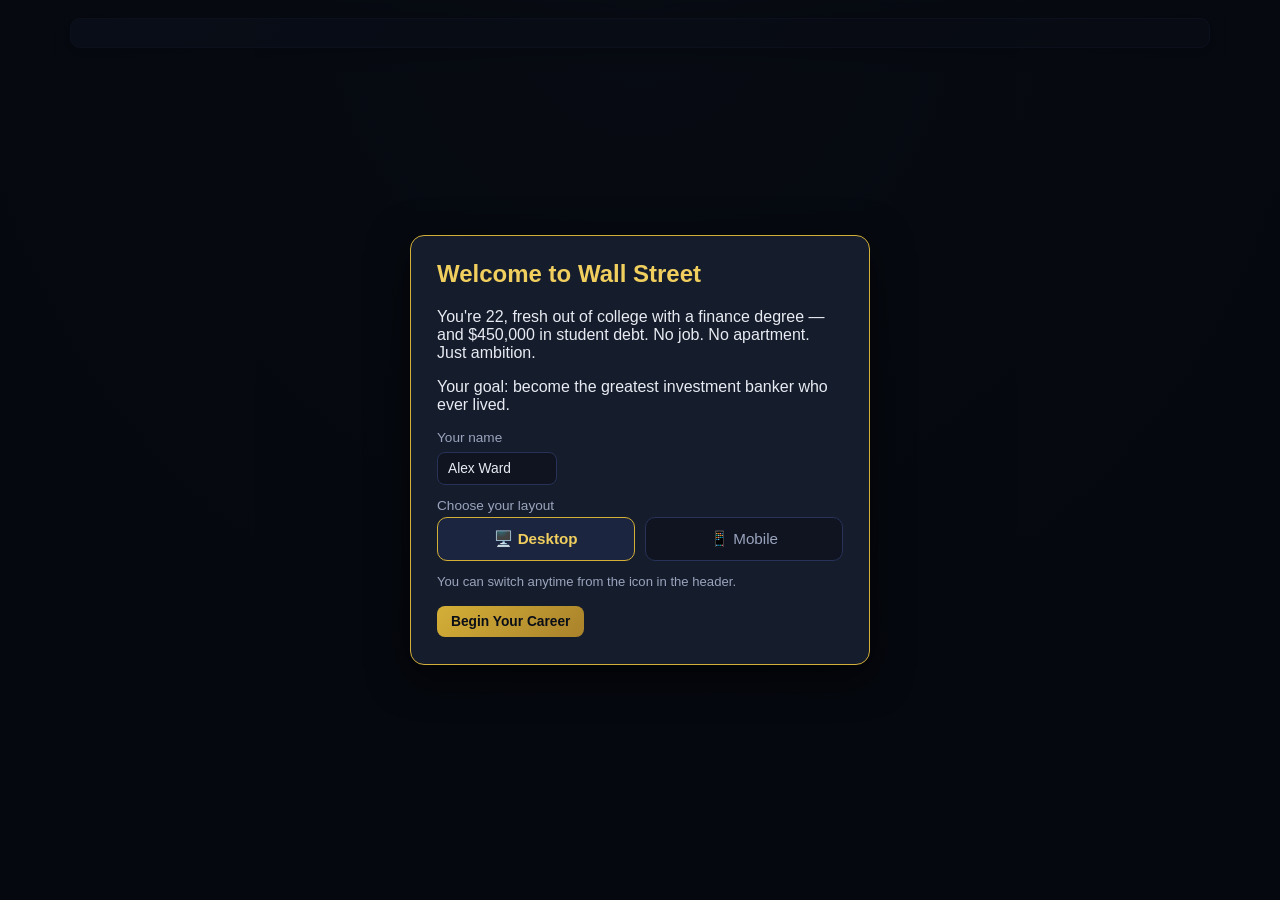
==== docs/index.html @ 391f17d6 "Add docs/ folder with self-contained build for GitHub Pages hosting Adds the single-file bundled gam" ====
<!doctype html>
<html lang="en">
<head>
  <meta charset="UTF-8">
  <meta name="viewport" content="width=device-width, initial-scale=1.0, viewport-fit=cover">
  <title>Wall Street Grind — Investment Banker Sim</title>
  <link rel="icon" href="data:image/svg+xml,<svg xmlns=%22http://www.w3.org/2000/svg%22 viewBox=%220 0 100 100%22><rect width=%22100%22 height=%22100%22 fill=%22%230f1420%22/><text x=%2250%22 y=%2268%22 font-size=%2260%22 text-anchor=%22middle%22 fill=%22%23d4af37%22>$</text></svg>">
  <style>
/* ==========================================================================
   Wall Street Grind — theme: dark navy + gold, dashboard-style UI
   ========================================================================== */

:root {
  --navy-950: #0a0e17;
  --navy-900: #0f1420;
  --navy-800: #151c2c;
  --navy-700: #1c2540;
  --navy-600: #263258;
  --gold: #d4af37;
  --gold-bright: #f0cf5e;
  --text: #e8ebf2;
  --text-dim: #9aa4bd;
  --green: #3ecf8e;
  --red: #e5586b;
  --radius: 10px;
}

* { box-sizing: border-box; }

html, body {
  margin: 0; padding: 0;
  background: radial-gradient(circle at top, var(--navy-800), var(--navy-950) 70%);
  color: var(--text);
  font-family: "Segoe UI", Roboto, -apple-system, Arial, sans-serif;
  min-height: 100vh;
}

#app {
  max-width: 1180px;
  margin: 0 auto;
  padding: 18px 20px 90px;
}

/* ---------------- Header ---------------- */

#header {
  background: linear-gradient(135deg, var(--navy-700), var(--navy-800));
  border: 1px solid var(--navy-600);
  border-radius: var(--radius);
  padding: 14px 18px;
  margin-bottom: 14px;
  box-shadow: 0 4px 18px rgba(0,0,0,0.35);
}

.hdr-row1 {
  display: flex; align-items: baseline; gap: 16px; flex-wrap: wrap;
  margin-bottom: 8px;
}
.hdr-name { font-size: 1.3rem; font-weight: 700; color: var(--gold-bright); }
.hdr-age, .hdr-status { color: var(--text-dim); font-size: 0.92rem; }
.hdr-status { margin-left: auto; font-weight: 600; color: var(--text); }
.layout-toggle {
  background: var(--navy-900); border: 1px solid var(--navy-600); border-radius: 8px;
  font-size: 1rem; line-height: 1; padding: 6px 9px; cursor: pointer; color: var(--text);
}
.layout-toggle:hover { border-color: var(--gold); }

.hdr-row2 { display: flex; gap: 10px; flex-wrap: wrap; margin-bottom: 10px; }
.chip {
  background: var(--navy-900); border: 1px solid var(--navy-600);
  border-radius: 8px; padding: 6px 12px; font-size: 0.85rem; color: var(--text-dim);
}
.chip b { color: var(--text); font-size: 0.95rem; }
.chip.debt b { color: var(--red); }
.pos { color: var(--green) !important; }
.neg { color: var(--red) !important; }
.due-badge {
  background: var(--red); color: white; font-size: 0.68rem; font-weight: 700;
  padding: 2px 6px; border-radius: 6px; margin-left: 4px; vertical-align: middle;
}

.hdr-bars { display: flex; gap: 18px; flex-wrap: wrap; }
.bar-wrap { display: flex; align-items: center; gap: 6px; font-size: 0.78rem; color: var(--text-dim); }
.bar { width: 110px; height: 8px; background: var(--navy-900); border-radius: 5px; overflow: hidden; border: 1px solid var(--navy-600); }
.bar-fill { height: 100%; border-radius: 5px; transition: width 0.3s; }
.bar-fill.energy { background: linear-gradient(90deg, #4fa3e3, #7fd1ff); }
.bar-fill.stress { background: linear-gradient(90deg, #e5586b, #ff8b8b); }
.bar-fill.happy { background: linear-gradient(90deg, #3ecf8e, #9bf0c9); }
.bar-fill.rep { background: linear-gradient(90deg, var(--gold), var(--gold-bright)); }
.bar-fill.skill { background: linear-gradient(90deg, var(--gold), #8a6d1f); }

/* ---------------- Tabs ---------------- */

#tabs {
  display: flex; gap: 6px; flex-wrap: wrap; margin-bottom: 16px;
  position: sticky; top: 0; z-index: 5; padding: 6px 0;
}
.tab-btn {
  background: var(--navy-800); border: 1px solid var(--navy-600); color: var(--text-dim);
  padding: 8px 14px; border-radius: 8px; cursor: pointer; font-size: 0.88rem;
  transition: all 0.15s;
}
.tab-btn:hover { color: var(--text); border-color: var(--gold); }
.tab-btn.active { background: var(--navy-600); color: var(--gold-bright); border-color: var(--gold); font-weight: 600; }
.end-month-btn {
  margin-left: auto; background: linear-gradient(135deg, var(--gold), #a9822b);
  color: var(--navy-950); font-weight: 700; border: none;
}
.end-month-btn:hover { filter: brightness(1.1); border-color: transparent; color: var(--navy-950); }

/* ---------------- Cards & layout ---------------- */

.grid-2 {
  display: grid; grid-template-columns: repeat(auto-fit, minmax(280px, 1fr)); gap: 14px;
}
.firm-grid { display: grid; grid-template-columns: repeat(auto-fit, minmax(240px, 1fr)); gap: 14px; margin-bottom: 20px; }

.card {
  background: var(--navy-800); border: 1px solid var(--navy-600);
  border-radius: var(--radius); padding: 16px 18px;
}
.card.highlight { border-color: var(--gold); box-shadow: 0 0 0 1px rgba(212,175,55,0.25) inset; }
.card.current { border-color: var(--green); }
.card h3, .card h4 { margin: 0 0 8px; color: var(--gold-bright); }
.card p { margin: 4px 0; font-size: 0.92rem; line-height: 1.4; }
.big-num { font-size: 1.6rem; font-weight: 700; color: var(--text); }
.muted { color: var(--text-dim); font-size: 0.82rem; }
.locked { color: var(--text-dim); font-size: 0.8rem; font-style: italic; }
.section-title { color: var(--gold-bright); margin: 18px 0 10px; }

.progress-outer { width: 100%; height: 10px; background: var(--navy-900); border-radius: 6px; overflow: hidden; border: 1px solid var(--navy-600); margin: 8px 0; }
.progress-inner { height: 100%; background: linear-gradient(90deg, var(--gold), var(--gold-bright)); }

.skill-row { display: flex; align-items: center; gap: 10px; margin: 8px 0; }
.skill-label { width: 110px; font-size: 0.85rem; }
.skill-val { width: 28px; text-align: right; font-size: 0.85rem; color: var(--text-dim); }

.log-list { list-style: none; margin: 0; padding: 0; max-height: 260px; overflow-y: auto; }
.log-list.full { max-height: 65vh; }
.log-list li { padding: 6px 0; border-bottom: 1px solid var(--navy-700); font-size: 0.86rem; }
.log-list li:last-child { border-bottom: none; }

/* ---------------- Buttons & inputs ---------------- */

.btn {
  background: var(--navy-700); color: var(--text); border: 1px solid var(--navy-600);
  padding: 8px 14px; border-radius: 8px; cursor: pointer; font-size: 0.86rem; margin: 3px 4px 3px 0;
  transition: all 0.15s;
}
.btn:hover { border-color: var(--gold); color: var(--gold-bright); }
.btn-primary { background: linear-gradient(135deg, var(--gold), #a9822b); color: var(--navy-950); font-weight: 700; border: none; }
.btn-primary:hover { filter: brightness(1.1); color: var(--navy-950); }
.btn-danger { background: rgba(229,88,107,0.15); border-color: var(--red); color: var(--red); }
.btn-row { display: flex; flex-wrap: wrap; align-items: center; margin-top: 8px; }
.num-input, input[type="text"], input[type="number"] {
  background: var(--navy-900); border: 1px solid var(--navy-600); color: var(--text);
  padding: 8px 10px; border-radius: 8px; font-size: 0.86rem; width: 120px; margin: 3px 4px 3px 0;
}
.field-label { display: block; margin: 10px 0 4px; color: var(--text-dim); font-size: 0.85rem; }

.layout-choice { display: flex; gap: 10px; margin: 4px 0 10px; }
.layout-btn {
  flex: 1; background: var(--navy-900); border: 1px solid var(--navy-600); color: var(--text-dim);
  padding: 12px 10px; border-radius: 10px; cursor: pointer; font-size: 0.95rem; text-align: center;
}
.layout-btn.active { border-color: var(--gold); color: var(--gold-bright); background: var(--navy-700); font-weight: 600; }

/* ---------------- Toast ---------------- */

.toast {
  position: fixed; bottom: 22px; left: 50%; transform: translate(-50%, 20px);
  background: var(--navy-700); border: 1px solid var(--gold); color: var(--text);
  padding: 10px 18px; border-radius: 8px; opacity: 0; pointer-events: none;
  transition: all 0.25s; z-index: 50; max-width: 90vw; text-align: center;
}
.toast.show { opacity: 1; transform: translate(-50%, 0); }
.toast.error { border-color: var(--red); color: var(--red); }

/* ---------------- Modal ---------------- */

.modal-overlay {
  position: fixed; inset: 0; background: rgba(5,7,12,0.78);
  display: none; align-items: center; justify-content: center; z-index: 100; padding: 20px;
}
.modal-overlay.open { display: flex; }
.modal-box {
  background: var(--navy-800); border: 1px solid var(--gold);
  border-radius: 14px; padding: 24px 26px; max-width: 460px; width: 100%;
  max-height: 88vh; overflow-y: auto;
  box-shadow: 0 10px 40px rgba(0,0,0,0.6);
}
.modal-box.wide { max-width: 760px; }
.modal-box h2 { color: var(--gold-bright); margin-top: 0; }

/* ---------------- Minigame / interview ---------------- */

.minigame-box { max-width: 560px; }
.minigame-header { font-size: 1.1rem; font-weight: 700; color: var(--gold-bright); display: flex; justify-content: space-between; align-items: center; }
.minigame-progress { font-size: 0.8rem; color: var(--text-dim); font-weight: 400; }
.minigame-sub { color: var(--text-dim); font-size: 0.88rem; margin: 8px 0 14px; }
.minigame-timerbar { width: 100%; height: 6px; background: var(--navy-900); border-radius: 4px; overflow: hidden; margin: 12px 0; }
.minigame-timerfill { height: 100%; background: linear-gradient(90deg, var(--gold), var(--red)); transition: width 0.2s linear; }
.minigame-question { font-size: 1.05rem; margin: 10px 0 16px; line-height: 1.4; }
.minigame-options { display: flex; flex-direction: column; gap: 8px; }
.option-btn { text-align: left; padding: 10px 14px; }
.minigame-result-score { font-size: 2.4rem; font-weight: 800; color: var(--gold-bright); text-align: center; margin: 10px 0; }

.reflex-box {
  margin-top: 18px; height: 140px; border-radius: 12px; display: flex; align-items: center; justify-content: center;
  font-size: 1.4rem; font-weight: 700; cursor: pointer; user-select: none; transition: background 0.1s;
}
.reflex-box.waiting { background: #7a2432; color: #ffd1d6; }
.reflex-box.go { background: #1f7a4d; color: #d3ffe9; }
.reflex-box.early { background: #444; color: #ccc; }

.simon-grid {
  margin-top: 18px; display: grid; grid-template-columns: 1fr 1fr; gap: 12px;
}
.simon-box {
  height: 90px; border-radius: 12px; border: 1px solid var(--navy-600);
  background: var(--navy-700); color: var(--text); font-size: 1.05rem; font-weight: 700;
  cursor: pointer; transition: all 0.15s;
}
.simon-box:disabled { cursor: default; }
.simon-box.active { background: var(--gold); color: var(--navy-950); border-color: var(--gold-bright); transform: scale(1.04); }
.simon-box:nth-child(1) { border-top: 3px solid #4fa3e3; }
.simon-box:nth-child(2) { border-top: 3px solid #3ecf8e; }
.simon-box:nth-child(3) { border-top: 3px solid #e5586b; }
.simon-box:nth-child(4) { border-top: 3px solid #d4af37; }

/* ---------------- Responsive ---------------- */

@media (max-width: 640px) {
  .hdr-status { margin-left: 0; }
  #app { padding: 12px 10px 90px; }
}

/* ---------------- Mobile layout mode (chosen at character creation, or toggled anytime) ---------------- */

.ui-mobile #app { max-width: 100%; padding: 10px 10px 92px; }

.ui-mobile #header { position: relative; padding: 12px 46px 12px 14px; }
.ui-mobile .hdr-row1 { flex-direction: column; align-items: flex-start; gap: 3px; margin-bottom: 6px; }
.ui-mobile .hdr-name { font-size: 1.15rem; }
.ui-mobile .hdr-age, .ui-mobile .hdr-status { font-size: 0.82rem; }
.ui-mobile .hdr-status { margin-left: 0; }
.ui-mobile .layout-toggle { position: absolute; top: 12px; right: 12px; }
.ui-mobile .hdr-row2 { gap: 6px; margin-bottom: 8px; }
.ui-mobile .chip { padding: 5px 9px; font-size: 0.76rem; }
.ui-mobile .hdr-bars { gap: 10px 16px; }
.ui-mobile .bar { width: 64px; }

.ui-mobile #tabs {
  position: fixed; left: 0; right: 0; bottom: 0; top: auto;
  background: var(--navy-900); border-top: 1px solid var(--navy-600);
  margin: 0; padding: 8px 8px calc(8px + env(safe-area-inset-bottom, 0px));
  display: flex; flex-wrap: nowrap; overflow-x: auto; -webkit-overflow-scrolling: touch;
  gap: 6px; z-index: 30; box-shadow: 0 -4px 18px rgba(0,0,0,0.4);
}
.ui-mobile .tab-btn {
  flex: 0 0 auto; padding: 10px 14px; font-size: 0.8rem; min-height: 42px;
  display: flex; align-items: center;
}
.ui-mobile .end-month-btn { margin-left: 0; order: -1; }

.ui-mobile .grid-2, .ui-mobile .firm-grid { grid-template-columns: 1fr; gap: 12px; }
.ui-mobile .card { padding: 14px 16px; }
.ui-mobile .card h3, .ui-mobile .card h4 { font-size: 1.02rem; }

.ui-mobile .btn { display: block; width: 100%; min-height: 44px; margin: 4px 0; text-align: center; }
.ui-mobile .btn-row { flex-direction: column; align-items: stretch; }
.ui-mobile .btn-row .btn { margin: 4px 0; }
.ui-mobile .num-input,
.ui-mobile input[type="text"],
.ui-mobile input[type="number"] { width: 100%; min-height: 42px; margin: 4px 0; }

.ui-mobile .modal-overlay { padding: 0; align-items: flex-end; }
.ui-mobile .modal-box {
  max-width: 100%; width: 100%; border-radius: 16px 16px 0 0;
  max-height: 92vh; padding: 20px 16px calc(20px + env(safe-area-inset-bottom, 0px));
}
.ui-mobile .modal-box.wide { max-width: 100%; }
.ui-mobile .option-btn { min-height: 50px; }
.ui-mobile .layout-choice { flex-direction: column; }
.ui-mobile .reflex-box { height: 170px; font-size: 1.6rem; }
.ui-mobile .simon-box { height: 110px; font-size: 1.15rem; }
.ui-mobile .toast { bottom: calc(78px + env(safe-area-inset-bottom, 0px)); }

</style>

  <!-- iOS "Add to Home Screen" support -->
  <meta name="apple-mobile-web-app-capable" content="yes">
  <meta name="mobile-web-app-capable" content="yes">
  <meta name="apple-mobile-web-app-status-bar-style" content="black-translucent">
  <meta name="apple-mobile-web-app-title" content="Wall St. Grind">
  <meta name="theme-color" content="#0a0e17">
  <link rel="apple-touch-icon" sizes="180x180" href="[data-uri]">
  <link rel="manifest" href="[data-uri]">
</head>
<body>
  <div id="app">
    <header id="header"></header>
    <nav id="tabs"></nav>
    <main id="tab-content"></main>
  </div>
  <div id="toast" class="toast"></div>
  <div id="modal-root" class="modal-overlay"></div>
  <script>

/* ---- js/data.js ---- */
/* ==========================================================================
   DATA.JS — static game data: titles, pay scales, firms, apartments, cars,
   interview questions, networking events, dating pool, random life events.
   ========================================================================== */

const DATA = {};

/* ---------------- Career ladders ---------------- */

DATA.TITLES_IB = [
  "Analyst I", "Analyst II", "Analyst III",
  "Associate I", "Associate II", "Associate III",
  "Vice President", "Senior VP / Director", "Managing Director"
];
DATA.BASE_IB = [110000, 125000, 140000, 175000, 195000, 215000, 250000, 300000, 400000];
DATA.BONUS_RANGE_IB = [
  [0.15, 0.70], [0.15, 0.70], [0.20, 0.80],
  [0.40, 1.20], [0.45, 1.30], [0.50, 1.40],
  [0.60, 1.50], [0.80, 2.00], [1.00, 4.00]
];
DATA.MONTHS_PER_TITLE_IB = [12, 12, 12, 18, 18, 18, 24, 36, 999999];

DATA.TITLES_PE = [
  "PE Associate", "Senior Associate", "Vice President", "Principal", "Partner / MD"
];
DATA.BASE_PE = [150000, 175000, 225000, 275000, 350000];
DATA.BONUS_RANGE_PE = [
  [0.30, 0.80], [0.40, 1.00], [0.60, 1.30], [0.80, 1.80], [1.20, 3.00]
];
DATA.MONTHS_PER_TITLE_PE = [24, 24, 24, 36, 999999];

/* ---------------- Firms ---------------- */

DATA.FIRMS = [
  {
    id: "kessler", name: "Kessler Harbor & Co.", type: "IB", tier: "Middle Market",
    mult: 0.80, reqNetworking: 5, reqComm: 5, prestige: 35, competitiveness: 0.10,
    interviewWeights: { easy: 1.0, medium: 0, hard: 0 },
    blurb: "A scrappy regional M&A shop. Long hours, thinner deals, easier door in."
  },
  {
    id: "ashford", name: "Ashford & Cole", type: "IB", tier: "Elite Boutique",
    mult: 1.05, reqNetworking: 30, reqComm: 30, prestige: 72, competitiveness: 0.55,
    interviewWeights: { easy: 0.60, medium: 0.30, hard: 0.10 },
    blurb: "Elite boutique advisory. Small teams, huge deals, brutal interviews."
  },
  {
    id: "blackrose", name: "Blackrose Stanton", type: "IB", tier: "Bulge Bracket",
    mult: 1.15, reqNetworking: 50, reqComm: 45, prestige: 90, competitiveness: 0.62,
    interviewWeights: { easy: 0.45, medium: 0.35, hard: 0.20 },
    blurb: "A household-name global bank. The classic Wall Street grind."
  },
  {
    id: "continental", name: "Continental Vance", type: "IB", tier: "Bulge Bracket",
    mult: 1.20, reqNetworking: 58, reqComm: 52, prestige: 96, competitiveness: 0.75,
    interviewWeights: { easy: 0.35, medium: 0.40, hard: 0.25 },
    blurb: "The most prestigious address in banking. Everyone wants in."
  },
  {
    id: "ironbridge", name: "Ironbridge Capital", type: "PE", tier: "Middle Market PE",
    mult: 0.90, reqNetworking: 25, reqComm: 20, prestige: 60, minIBMonths: 24, competitiveness: 0.45,
    interviewWeights: { easy: 0.45, medium: 0.35, hard: 0.20 },
    blurb: "Mid-market buyout shop. Wants ex-banking analysts who can model."
  },
  {
    id: "summit", name: "Summit Crown Partners", type: "PE", tier: "Mega Fund",
    mult: 1.30, reqNetworking: 65, reqComm: 55, prestige: 99, minIBMonths: 24, competitiveness: 0.85,
    interviewWeights: { easy: 0.30, medium: 0.40, hard: 0.30 },
    blurb: "A legendary mega-fund. The most coveted seat in all of finance."
  }
];

/* ---------------- Apartments ---------------- */

DATA.APARTMENTS = [
  {
    id: "basement", name: "Parents' Basement", monthlyRent: 0, moveInCost: 0,
    reputation: -8, networking: -10, dating: -20, stressRelief: 4,
    blurb: "Free rent. Your mom still does your laundry. Recruiters can smell it."
  },
  {
    id: "roommates", name: "Shared Studio, Outer Borough", monthlyRent: 1400, moveInCost: 650,
    reputation: -2, networking: 0, dating: -5, stressRelief: 0,
    blurb: "Three roommates, one bathroom, a 55-minute commute."
  },
  {
    id: "onebr", name: "1BR, Midtown-Adjacent", monthlyRent: 2800, moveInCost: 1950,
    reputation: 4, networking: 4, dating: 6, stressRelief: 2,
    blurb: "Your own place. Walkable to the office. Actually feels like adulthood."
  },
  {
    id: "luxury", name: "Luxury High-Rise 1BR", monthlyRent: 5000, moveInCost: 4600,
    reputation: 12, networking: 8, dating: 16, stressRelief: 6,
    blurb: "Doorman, gym, rooftop. The kind of address that impresses a date."
  },
  {
    id: "penthouse", name: "Penthouse Suite", monthlyRent: 12000, moveInCost: 13750,
    reputation: 25, networking: 12, dating: 28, stressRelief: 10,
    minTitleTrack: "VP",
    blurb: "Skyline views from every room. You've made it, and everyone knows it."
  }
];

/* ---------------- Cars ---------------- */

DATA.CARS = [
  { id: "none", name: "No Car (Subway/Uber)", cashPrice: 0, downPayment: 0, monthlyPayment: 0, reputation: 0, dating: 0 },
  { id: "civic", name: "Used Honda Civic", cashPrice: 8000, downPayment: 1500, monthlyPayment: 180, reputation: 1, dating: 0 },
  { id: "bmw", name: "Certified Pre-Owned BMW 3-Series", cashPrice: 28000, downPayment: 4000, monthlyPayment: 520, reputation: 6, dating: 8 },
  { id: "merc", name: "New Mercedes-Benz / Tesla", cashPrice: 55000, downPayment: 8000, monthlyPayment: 950, reputation: 12, dating: 16 },
  { id: "exotic", name: "Porsche 911", cashPrice: 130000, downPayment: 20000, monthlyPayment: 2200, reputation: 24, dating: 30, minTitleTrack: "Associate" }
];

/* ---------------- Interview question bank ---------------- */

DATA.INTERVIEW_QUESTIONS = [
  { q: "Why do investment banking?", options: [
      "For the free coffee.",
      "I want the steepest learning curve in finance — deal exposure, technical rigor, and mentorship from the best in the industry.",
      "I couldn't get a job anywhere else.",
      "I heard the hours are light."
    ], correct: 1, category: "behavioral", tier: "easy" },
  { q: "Tell me about a time you worked under intense pressure.", options: [
      "I've never been under pressure before.",
      "I stayed organized, prioritized ruthlessly, communicated early with my team, and delivered on time.",
      "I asked someone else to do it for me.",
      "I gave up and asked for an extension."
    ], correct: 1, category: "behavioral", tier: "easy" },
  { q: "What is your greatest weakness?", options: [
      "I have no weaknesses.",
      "I used to over-index on perfectionism on low-stakes tasks, so I've built a habit of triaging effort by what actually matters.",
      "I'm always late to everything.",
      "I don't work well with others."
    ], correct: 1, category: "behavioral", tier: "easy" },
  { q: "How do you handle receiving harsh feedback on a deliverable?", options: [
      "Argue with the VP until they back down.",
      "Take it in, ask clarifying questions, fix the model, and use it to calibrate for next time.",
      "Ignore it and resubmit the same file.",
      "Quit on the spot."
    ], correct: 1, category: "behavioral", tier: "easy" },
  { q: "Tell me about a time you worked on a team with conflict.", options: [
      "I avoided the team entirely.",
      "I listened to both sides, focused the discussion on the shared goal, and helped find a workable compromise.",
      "I escalated it publicly to embarrass a colleague.",
      "I let the conflict resolve itself without ever engaging."
    ], correct: 1, category: "behavioral", tier: "easy" },
  { q: "Why private equity instead of staying in banking?", options: [
      "PE has shorter hours guaranteed, always.",
      "I want to sit on the principal side of deals — driving value creation and strategy post-close, not just advising on the transaction.",
      "I just want a change of scenery, no real reason.",
      "Banking was too easy for me."
    ], correct: 1, category: "behavioral", tier: "easy" },
  { q: "Describe your ideal team culture.", options: [
      "Everyone works alone and never talks to each other.",
      "High ownership, direct feedback, and people who cover for each other when the workload spikes.",
      "No deadlines, ever.",
      "Whoever yells loudest wins the argument."
    ], correct: 1, category: "behavioral", tier: "easy" },
  { q: "Where do you see yourself in five years?", options: [
      "Doing the exact same entry-level tasks, unchanged.",
      "Having grown into a role with more deal ownership and client responsibility — whether that's a senior banking seat or the buy-side.",
      "Retired.",
      "I haven't thought about it at all."
    ], correct: 1, category: "behavioral", tier: "easy" },
  { q: "Your boss asks you to redo a report by tomorrow morning. What do you do?", options: [
      "Ignore it until you feel like doing it.",
      "Prioritize it tonight, get it done, and confirm with your boss before the deadline.",
      "Tell your boss it's impossible.",
      "Do it halfway and hope no one notices."
    ], correct: 1, category: "behavioral", tier: "easy" },
  { q: "You spot a typo in a client-facing document minutes before it's sent out. What do you do?", options: [
      "Say nothing, it's probably fine.",
      "Flag it immediately so it can be fixed before it goes out.",
      "Send it anyway and mention it later.",
      "Blame whoever wrote it."
    ], correct: 1, category: "behavioral", tier: "easy" },
  { q: "A coworker takes credit for your idea in a meeting. What's the best response?", options: [
      "Yell at them in front of everyone.",
      "Calmly clarify your contribution afterward and move on professionally.",
      "Start taking credit for their work too.",
      "Quit on the spot."
    ], correct: 1, category: "behavioral", tier: "easy" },
  { q: "You're given two urgent tasks due at the same time. What do you do?", options: [
      "Panic and do neither well.",
      "Quickly check with your manager on which one should come first.",
      "Guess and hope it works out.",
      "Do whichever one is more fun."
    ], correct: 1, category: "behavioral", tier: "easy" },
  { q: "How do you stay organized when your to-do list piles up?", options: [
      "I don't, I just wing it.",
      "I write everything down and tackle it by priority and deadline.",
      "I ignore anything that isn't due today.",
      "I ask someone else to keep track for me."
    ], correct: 1, category: "behavioral", tier: "easy" },
  { q: "Your team missed a deadline because of a scheduling mix-up. What now?", options: [
      "Blame a teammate publicly.",
      "Own the mistake, fix the timeline, and put a process in place to avoid it again.",
      "Pretend it didn't happen.",
      "Quit the project."
    ], correct: 1, category: "behavioral", tier: "easy" },
  { q: "What matters most to you in a first job out of college?", options: [
      "The shortest possible commute.",
      "Learning as much as I can and proving I can be trusted with more responsibility.",
      "Doing the least amount of work possible.",
      "Free snacks in the break room."
    ], correct: 1, category: "behavioral", tier: "easy" },
  { q: "How would a close friend describe your work ethic?", options: [
      "Unreliable and easily distracted.",
      "Reliable — I show up, do the work, and follow through.",
      "They wouldn't know, I never talk about work.",
      "Lazy but charming."
    ], correct: 1, category: "behavioral", tier: "easy" },
  { q: "You realize you made a mistake on a project after handing it in. What's the right move?", options: [
      "Hope nobody notices.",
      "Tell your manager right away and offer to fix it.",
      "Wait for someone else to catch it.",
      "Quietly redo it and pretend it was always right."
    ], correct: 1, category: "behavioral", tier: "easy" },
  { q: "A client is frustrated on a call and raising their voice. What do you do?", options: [
      "Hang up on them.",
      "Stay calm, listen, and focus on actually solving their problem.",
      "Match their tone and argue back.",
      "Transfer them to someone else without explanation."
    ], correct: 1, category: "behavioral", tier: "easy" },
  { q: "What does it mean to \'diversify\' your investments?", options: [
      "Put all your money in one stock you really believe in.",
      "Spread your money across different assets so one bad investment doesn't wipe you out.",
      "Only invest in companies whose name you like.",
      "Keep all your money in cash under your mattress."
    ], correct: 1, category: "finance", tier: "medium" },
  { q: "Why do people keep an emergency fund?", options: [
      "Because banks require it by law.",
      "So an unexpected expense doesn't force them into high-interest debt.",
      "To impress their accountant.",
      "It earns a higher return than any investment."
    ], correct: 1, category: "finance", tier: "medium" },
  { q: "What is compound interest?", options: [
      "A one-time fee your bank charges you.",
      "Interest calculated on both the original amount and the interest it's already earned.",
      "Interest that only applies to loans, never savings.",
      "A tax on interest income."
    ], correct: 1, category: "finance", tier: "medium" },
  { q: "What's a credit score mainly used for?", options: [
      "It determines your salary.",
      "It signals to lenders how likely you are to repay borrowed money.",
      "It's just your bank account balance.",
      "It sets how much cash you can carry."
    ], correct: 1, category: "finance", tier: "medium" },
  { q: "What does APR stand for on a loan or credit card?", options: [
      "Automatic Payment Requirement.",
      "Annual Percentage Rate — the yearly cost of borrowing, including interest.",
      "Average Purchase Rate.",
      "Approved Payment Record."
    ], correct: 1, category: "finance", tier: "medium" },
  { q: "What's the main difference between a stock and a bond?", options: [
      "They're two names for the same thing.",
      "A stock is ownership in a company; a bond is a loan you make to a company or government.",
      "Bonds are always riskier than stocks.",
      "Stocks always pay a fixed interest rate."
    ], correct: 1, category: "finance", tier: "medium" },
  { q: "Why might someone use a monthly budget?", options: [
      "It's only useful for people already in debt.",
      "To track income and expenses so spending doesn't outpace earning.",
      "To avoid ever spending money on anything.",
      "Budgets are just for businesses, not individuals."
    ], correct: 1, category: "finance", tier: "medium" },
  { q: "What does it mean when a stock market index goes up?", options: [
      "Every single stock in the world went up.",
      "The overall value of the group of stocks it tracks increased, on average.",
      "Interest rates went up.",
      "The government printed more money."
    ], correct: 1, category: "finance", tier: "medium" },
  { q: "What's a 401(k)?", options: [
      "A type of checking account.",
      "A retirement savings account, often offered through an employer, with tax advantages.",
      "A government tax form.",
      "A credit card rewards program."
    ], correct: 1, category: "finance", tier: "medium" },
  { q: "Why do lenders care about your debt-to-income ratio?", options: [
      "It tells them your favorite bank.",
      "It shows how much of your income is already committed to debt payments, signaling repayment risk.",
      "It's used to calculate your card's PIN.",
      "It has no real use, it's just paperwork."
    ], correct: 1, category: "finance", tier: "medium" },
  { q: "Inflation is running at 5% and your savings account pays 1% interest. What's happening to your money's purchasing power?", options: [
      "It's growing by 6%.",
      "It's shrinking — you're losing purchasing power in real terms even as the balance grows.",
      "Nothing changes, interest and inflation cancel out exactly.",
      "Purchasing power only depends on your salary."
    ], correct: 1, category: "finance", tier: "hard" },
  { q: "What's the general idea behind the 'debt avalanche' payoff method?", options: [
      "Pay off your smallest debt first no matter the interest rate.",
      "Pay minimums on everything, then throw extra money at the debt with the highest interest rate first.",
      "Only pay debts on your birthday.",
      "Ignore small debts and only pay large ones."
    ], correct: 1, category: "finance", tier: "hard" },
  { q: "Why is a Roth IRA often attractive compared to a regular taxable savings account?", options: [
      "It has no rules or restrictions at all.",
      "You contribute after-tax money, but qualified withdrawals in retirement are tax-free.",
      "It guarantees a fixed 10% annual return.",
      "It's the same as a checking account, just renamed."
    ], correct: 1, category: "finance", tier: "hard" },
  { q: "Why do financial advisors often recommend low-cost index funds over picking individual stocks?", options: [
      "Index funds are guaranteed to never lose money.",
      "Broad diversification and low fees tend to beat most people's attempts at picking individual winners over time.",
      "Picking individual stocks is illegal for beginners.",
      "Index funds pay you a fixed salary."
    ], correct: 1, category: "finance", tier: "hard" },
  { q: "What does it mean for a loan to be 'amortizing'?", options: [
      "The interest rate doubles every year.",
      "Each payment covers some interest and some principal, so the balance gradually shrinks to zero over the term.",
      "You only pay interest until the very last payment, then the whole balance at once.",
      "The lender forgives the loan automatically after 5 years."
    ], correct: 1, category: "finance", tier: "hard" },
  { q: "Two people earn the same salary. One starts saving 20% at age 25, the other at age 35. Why does the early saver likely end up with much more by retirement?", options: [
      "The government gives bonus money to early savers.",
      "Extra years of compounding growth make an outsized difference, even at the same savings rate.",
      "There's no real difference, timing doesn't matter.",
      "The later saver's money automatically grows faster to compensate."
    ], correct: 1, category: "finance", tier: "hard" },
];

/* ---------------- Networking events ---------------- */

DATA.NETWORKING_EVENTS = [
  { id: "coffee", name: "Coffee Chat with an Alum", cost: 0, energy: 6, networkingGain: [1, 3], commGain: [0, 1], blurb: "Low-key, low-cost. Everyone starts here." },
  { id: "mixer", name: "Industry Happy Hour", cost: 40, energy: 10, networkingGain: [2, 5], commGain: [1, 2], blurb: "Business cards, small talk, and overpriced drinks." },
  { id: "conference", name: "Finance Conference", cost: 250, energy: 16, networkingGain: [4, 8], commGain: [1, 3], blurb: "A full day of panels and hallway networking." },
  { id: "gala", name: "Charity Gala", cost: 600, energy: 14, networkingGain: [6, 10], commGain: [2, 4], blurb: "Black tie. This is where the Managing Directors actually show up." },
  { id: "golf", name: "Golf Outing with Senior Bankers", cost: 350, energy: 20, networkingGain: [7, 12], commGain: [1, 2], blurb: "Four hours to make a lasting impression on a Partner." }
];

/* ---------------- Skill-training actions ---------------- */

DATA.TRAINING_ACTIONS = [
  { id: "network_train", skill: "networking", name: "Work the Room", cost: 0, energy: 8, gain: [1, 3] },
  { id: "comm_train", skill: "communication", name: "Toastmasters Session", cost: 40, energy: 6, gain: [1, 3] },
  { id: "sales_train", skill: "sales", name: "Shadow a Senior Banker's Pitch", cost: 0, energy: 10, gain: [1, 3] },
  { id: "discipline_train", skill: "discipline", name: "Morning Routine & Journaling", cost: 0, energy: 5, gain: [1, 3] }
];

/* ---------------- Dating pool ---------------- */

DATA.DATING_NAMES = [
  "Jordan", "Alexis", "Morgan", "Taylor", "Casey", "Riley", "Sam", "Avery",
  "Devon", "Reese", "Peyton", "Quinn", "Rowan", "Blair", "Skyler", "Emerson"
];
DATA.DATING_JOBS = [
  "Corporate Lawyer", "Nurse Practitioner", "UX Designer", "High School Teacher",
  "Marketing Manager", "Consultant", "Med Student", "Startup Founder",
  "Architect", "Graphic Designer", "PR Associate", "Data Scientist"
];
DATA.DATING_BIOS = [
  "Loves hiking and terrible reality TV in equal measure.",
  "Will absolutely judge you for checking your phone at dinner.",
  "Runs marathons for fun. Actual fun, apparently.",
  "Has strong opinions about pizza toppings.",
  "Reads two books a week and will quiz you on yours.",
  "Thinks your work stories are either fascinating or a red flag, undecided.",
  "Plays in an amateur soccer league on weekends.",
  "Makes a mean cocktail and an even meaner comeback."
];

/* ---------------- Random monthly life events ---------------- */

DATA.LIFE_EVENTS = [
  { text: "Your phone screen cracks. An annoying, unavoidable cost.", cash: -180, stress: 3 },
  { text: "A friend's wedding this weekend — gift, travel, the works.", cash: -350, stress: 4, happiness: 5 },
  { text: "You caught a nasty cold going around the office.", stress: 6, energy: -15 },
  { text: "Your rewards card posts a surprise cashback bonus.", cash: 120, stress: -2 },
  { text: "The subway/commute was hell all week.", stress: 4 },
  { text: "You found $20 in an old jacket pocket. Small win.", cash: 20, stress: -1 },
  { text: "A parking ticket / traffic camera fine shows up.", cash: -150, stress: 2 },
  { text: "Your family calls, worried you're working too hard.", stress: -3, happiness: 3 },
  { text: "Unexpected medical co-pay bill arrives.", cash: -220, stress: 3 },
  { text: "You treated yourself to a nice dinner out.", cash: -90, stress: -4, happiness: 4 }
];

DATA.STARTING_DEBT = 450000;
DATA.LOAN_APR = 0.068;
DATA.LOAN_TERM_MONTHS = 240; // 20-year amortization schedule
DATA.SAVINGS_APY = 0.045;
DATA.STARTING_CASH = 900;


/* ---- js/state.js ---- */
/* ==========================================================================
   STATE.JS — game state shape, persistence, and pure helper calculations.
   ========================================================================== */

const SAVE_KEY = "ib_sim_save_v1";

const STATE = {};

function clamp(v, lo, hi) { return Math.max(lo, Math.min(hi, v)); }
function rand(min, max) { return Math.random() * (max - min) + min; }
function randInt(min, max) { return Math.floor(rand(min, max + 1)); }
function pickRandom(arr) { return arr[randInt(0, arr.length - 1)]; }
function fmtMoney(n) {
  const neg = n < 0;
  const s = Math.round(Math.abs(n)).toLocaleString("en-US");
  return (neg ? "-$" : "$") + s;
}

/* ---------------- Loan amortization ---------------- */

function calcMonthlyLoanPayment(principal, apr, termMonths) {
  const r = apr / 12;
  const factor = Math.pow(1 + r, termMonths);
  return principal * r * factor / (factor - 1);
}

/* ---------------- New game ---------------- */

function generateDatingPool() {
  const pool = [];
  const usedNames = new Set();
  const count = 7;
  for (let i = 0; i < count; i++) {
    let name = pickRandom(DATA.DATING_NAMES);
    while (usedNames.has(name)) name = pickRandom(DATA.DATING_NAMES);
    usedNames.add(name);
    pool.push({
      id: "d" + i,
      name,
      job: pickRandom(DATA.DATING_JOBS),
      bio: pickRandom(DATA.DATING_BIOS),
      compatibility: randInt(40, 95),
      relationship: 0,
      status: "unmet" // unmet -> talking -> dating -> partner -> married
    });
  }
  return pool;
}

function newGame(name) {
  const minMonthly = calcMonthlyLoanPayment(DATA.STARTING_DEBT, DATA.LOAN_APR, DATA.LOAN_TERM_MONTHS);

  Object.assign(STATE, {
    name: name || "Alex Ward",
    uiMode: "desktop",
    ageYears: 22,
    ageMonths: 0,
    totalMonths: 0,
    cash: DATA.STARTING_CASH,
    savings: 0,
    investment: 0,
    debt: DATA.STARTING_DEBT,
    loanAPR: DATA.LOAN_APR,
    loanMinPayment: minMonthly,
    loanPaymentDue: false,
    loanMissedPayments: 0,

    energy: 150,
    maxEnergy: 150,
    stress: 20,
    happiness: 55,
    reputation: 0,

    skills: { networking: 5, communication: 5, sales: 5, discipline: 5 },

    connections: {}, // firmId -> number

    apartmentId: null,
    evictionWarnings: 0,

    car: { id: "none", balance: 0, missedPayments: 0 },

    employment: null, // {firmId, track, titleIndex, monthsInTitle, monthsAtFirm, perfAccum:[], strikes}
    ibExperienceMonths: 0,
    careerMonthsWorked: 0,

    education: { inMBA: false, mbaMonthsLeft: 0, hasMBA: false, mbaOfferMade: false },

    dating: { pool: generateDatingPool(), partnerId: null, married: false },

    log: [],
    gameOver: false,
    gameOverReason: "",
    legendShown: false,
    mbaEligibleShown: false
  });

  logEvent("You graduated with a finance degree, $450,000 in student debt, and a dream: become the best investment banker who ever lived.");
  save();
}

function logEvent(text) {
  STATE.log.unshift({ month: STATE.totalMonths, text });
  if (STATE.log.length > 200) STATE.log.length = 200;
}

/* ---------------- Persistence ---------------- */

function save() {
  try { localStorage.setItem(SAVE_KEY, JSON.stringify(STATE)); } catch (e) { /* storage unavailable */ }
}

function load() {
  try {
    const raw = localStorage.getItem(SAVE_KEY);
    if (!raw) return false;
    const parsed = JSON.parse(raw);
    Object.assign(STATE, parsed);
    return true;
  } catch (e) { return false; }
}

function hasSave() {
  try { return !!localStorage.getItem(SAVE_KEY); } catch (e) { return false; }
}

function wipeSave() {
  try { localStorage.removeItem(SAVE_KEY); } catch (e) { /* ignore */ }
}

/* ---------------- Derived helpers ---------------- */

function currentTitleTrackName() {
  if (!STATE.employment) return null;
  return STATE.employment.track === "IB" ? DATA.TITLES_IB[STATE.employment.titleIndex] : DATA.TITLES_PE[STATE.employment.titleIndex];
}

function currentFirm() {
  if (!STATE.employment) return null;
  return DATA.FIRMS.find(f => f.id === STATE.employment.firmId);
}

function currentBaseSalary() {
  if (!STATE.employment) return 0;
  const firm = currentFirm();
  const base = STATE.employment.track === "IB" ? DATA.BASE_IB[STATE.employment.titleIndex] : DATA.BASE_PE[STATE.employment.titleIndex];
  return Math.round(base * firm.mult);
}

function titleSeniorityLabel() {
  // Used for gating apartments/cars ("VP" / "Associate" tier and above)
  if (!STATE.employment) return "None";
  const idx = STATE.employment.titleIndex;
  if (STATE.employment.track === "IB") {
    if (idx >= 6) return "VP";
    if (idx >= 3) return "Associate";
    return "Analyst";
  } else {
    if (idx >= 2) return "VP";
    return "Associate";
  }
}

function meetsSeniority(reqTrack) {
  const order = ["Analyst", "Associate", "VP"];
  const cur = titleSeniorityLabel();
  if (cur === "None") return false;
  return order.indexOf(cur) >= order.indexOf(reqTrack);
}

function netWorth() {
  const carValue = STATE.car.id !== "none" ? (DATA.CARS.find(c => c.id === STATE.car.id).cashPrice * 0.55) : 0;
  return Math.round(STATE.cash + STATE.savings + STATE.investment + carValue - STATE.debt - STATE.car.balance);
}

function ageString() {
  return STATE.ageYears + "y " + STATE.ageMonths + "m";
}


/* ---- js/engine.js ---- */
/* ==========================================================================
   ENGINE.JS — all game actions and the monthly simulation tick.
   ========================================================================== */

const ENGINE = {};

/* ---------------- Generic resource helpers ---------------- */

function canAfford(cost) { return STATE.cash >= cost; }
function spend(cost) { STATE.cash -= cost; }
function hasEnergy(cost) { return STATE.energy >= cost; }
function spendEnergy(cost) { STATE.energy = clamp(STATE.energy - cost, 0, STATE.maxEnergy); }

function addStress(v) { STATE.stress = clamp(STATE.stress + v, 0, 100); }
function addHappiness(v) { STATE.happiness = clamp(STATE.happiness + v, 0, 100); }
function addReputation(v) { STATE.reputation = clamp(STATE.reputation + v, -100, 200); }
function addSkill(skill, v) { STATE.skills[skill] = clamp(STATE.skills[skill] + v, 0, 100); }

/* ---------------- Networking ---------------- */

ENGINE.doNetworkingEvent = function (eventId) {
  const ev = DATA.NETWORKING_EVENTS.find(e => e.id === eventId);
  if (!ev) return { ok: false, msg: "Unknown event." };
  if (!canAfford(ev.cost)) return { ok: false, msg: "You can't afford this event." };
  if (!hasEnergy(ev.energy)) return { ok: false, msg: "You're too exhausted for this." };
  spend(ev.cost);
  spendEnergy(ev.energy);
  const netGain = randInt(ev.networkingGain[0], ev.networkingGain[1]);
  const commGain = randInt(ev.commGain[0], ev.commGain[1]);
  addSkill("networking", netGain);
  addSkill("communication", commGain);
  addHappiness(1);
  logEvent(`Attended "${ev.name}" — Networking +${netGain}, Communication +${commGain}.`);
  save();
  return { ok: true };
};

/* ---------------- Training ---------------- */

ENGINE.doTraining = function (actionId) {
  const a = DATA.TRAINING_ACTIONS.find(x => x.id === actionId);
  if (!a) return { ok: false, msg: "Unknown action." };
  if (!canAfford(a.cost)) return { ok: false, msg: "You can't afford this." };
  if (!hasEnergy(a.energy)) return { ok: false, msg: "You're too exhausted for this." };
  spend(a.cost);
  spendEnergy(a.energy);
  const gain = randInt(a.gain[0], a.gain[1]);
  addSkill(a.skill, gain);
  logEvent(`${a.name} — ${a.skill[0].toUpperCase() + a.skill.slice(1)} +${gain}.`);
  save();
  return { ok: true };
};

/* ---------------- Career: applying & hiring ---------------- */

ENGINE.firmEligibility = function (firmId) {
  const firm = DATA.FIRMS.find(f => f.id === firmId);
  const reasons = [];
  if (firm.type === "PE" && STATE.ibExperienceMonths < firm.minIBMonths) {
    reasons.push(`Requires ${Math.round(firm.minIBMonths / 12 * 10) / 10}+ years of IB experience.`);
  }
  if (STATE.skills.networking < firm.reqNetworking) reasons.push(`Needs Networking ${firm.reqNetworking}+ (you: ${STATE.skills.networking}).`);
  if (STATE.skills.communication < firm.reqComm) reasons.push(`Needs Communication ${firm.reqComm}+ (you: ${STATE.skills.communication}).`);
  return { eligible: reasons.length === 0, reasons };
};

ENGINE.hireAtFirm = function (firmId, track, offerScore) {
  const firm = DATA.FIRMS.find(f => f.id === firmId);
  let titleIndex = 0;
  if (STATE.education.hasMBA && track === "IB") titleIndex = 3; // Associate I
  if (STATE.education.hasMBA && track === "PE") titleIndex = 0; // PE Associate
  if (track === "PE" && !STATE.education.hasMBA) titleIndex = 0;

  STATE.employment = {
    firmId, track, titleIndex,
    monthsInTitle: 0,
    monthsAtFirm: 0,
    perfAccum: [],
    yearPerfAccum: [],
    strikes: 0
  };
  addReputation(5);
  logEvent(`You accepted an offer from ${firm.name} as ${track === "IB" ? DATA.TITLES_IB[titleIndex] : DATA.TITLES_PE[titleIndex]}!`);
  save();
};

ENGINE.resign = function () {
  if (!STATE.employment) return;
  const firm = currentFirm();
  logEvent(`You resigned from ${firm.name}.`);
  STATE.employment = null;
  addStress(10);
  save();
};

/* ---------------- MBA ---------------- */

ENGINE.canStartMBA = function () {
  return (STATE.careerMonthsWorked || 0) >= 36 && !STATE.education.inMBA && !STATE.education.hasMBA;
};

ENGINE.startMBA = function (recruitTarget) {
  if (!ENGINE.canStartMBA()) return { ok: false, msg: "You're not eligible yet." };
  if (STATE.employment) ENGINE.resign();
  STATE.debt += 220000;
  STATE.education.inMBA = true;
  STATE.education.mbaMonthsLeft = 24;
  STATE.education.recruitTarget = recruitTarget;
  STATE.education.perfAccum = [];
  addStress(8);
  logEvent(`You enrolled in a top MBA program. Tuition and living costs added $220,000 to your debt. Two years of full-time study begin now.`);
  save();
  return { ok: true };
};

function graduateMBA() {
  STATE.education.inMBA = false;
  STATE.education.hasMBA = true;
  const acc = STATE.education.perfAccum || [];
  const avg = acc.length ? acc.reduce((a, b) => a + b, 0) / acc.length : 0.4;
  logEvent(`You graduated with your MBA. Recruiting performance score: ${(avg * 100).toFixed(0)}/100.`);

  const target = STATE.education.recruitTarget || "IB";
  let candidates = DATA.FIRMS.filter(f => f.type === target && (target === "IB" || STATE.ibExperienceMonths >= f.minIBMonths));
  if (candidates.length === 0) candidates = DATA.FIRMS.filter(f => f.type === "IB");
  candidates = candidates.slice().sort((a, b) => a.prestige - b.prestige);

  let chosen;
  if (avg >= 0.75) chosen = candidates[candidates.length - 1];
  else if (avg >= 0.5) chosen = candidates[Math.floor(candidates.length / 2)];
  else chosen = candidates[0];

  ENGINE.hireAtFirm(chosen.id, target, avg);
  save();
}

/* ---------------- Housing ---------------- */

ENGINE.moveApartment = function (aptId) {
  const apt = DATA.APARTMENTS.find(a => a.id === aptId);
  if (!apt) return { ok: false, msg: "Unknown apartment." };
  if (apt.minTitleTrack && !meetsSeniority(apt.minTitleTrack)) {
    return { ok: false, msg: `You need to be at least a ${apt.minTitleTrack} to qualify for this address.` };
  }
  if (!canAfford(apt.moveInCost)) return { ok: false, msg: "You can't afford the move-in cost (deposit + fees)." };
  spend(apt.moveInCost);
  STATE.apartmentId = aptId;
  STATE.evictionWarnings = 0;
  logEvent(`You moved into: ${apt.name}.`);
  save();
  return { ok: true };
};

/* ---------------- Cars ---------------- */

ENGINE.buyCar = function (carId, financed) {
  const car = DATA.CARS.find(c => c.id === carId);
  if (!car) return { ok: false, msg: "Unknown car." };
  if (car.minTitleTrack && !meetsSeniority(car.minTitleTrack)) {
    return { ok: false, msg: `You need to be at least a ${car.minTitleTrack} for this car.` };
  }
  if (STATE.car.balance > 0) return { ok: false, msg: "Pay off or sell your current car first." };

  if (carId === "none") {
    STATE.car = { id: "none", balance: 0, missedPayments: 0 };
    logEvent("You sold your car. Back to the subway.");
    save();
    return { ok: true };
  }

  if (financed) {
    if (!canAfford(car.downPayment)) return { ok: false, msg: "You can't afford the down payment." };
    spend(car.downPayment);
    STATE.car = { id: carId, balance: car.cashPrice - car.downPayment, missedPayments: 0 };
    logEvent(`You financed a ${car.name}. Down payment: ${fmtMoney(car.downPayment)}.`);
  } else {
    if (!canAfford(car.cashPrice)) return { ok: false, msg: "You can't afford this car in cash." };
    spend(car.cashPrice);
    STATE.car = { id: carId, balance: 0, missedPayments: 0 };
    logEvent(`You bought a ${car.name} in cash.`);
  }
  addReputation(Math.round(car.reputation / 2));
  save();
  return { ok: true };
};

/* ---------------- Banking ---------------- */

ENGINE.transferToSavings = function (amount) {
  if (amount <= 0 || amount > STATE.cash) return { ok: false, msg: "Invalid amount." };
  STATE.cash -= amount;
  STATE.savings += amount;
  save();
  return { ok: true };
};

ENGINE.transferToChecking = function (amount) {
  if (amount <= 0 || amount > STATE.savings) return { ok: false, msg: "Invalid amount." };
  STATE.savings -= amount;
  STATE.cash += amount;
  save();
  return { ok: true };
};

ENGINE.investFunds = function (amount) {
  if (amount <= 0 || amount > STATE.cash) return { ok: false, msg: "Invalid amount." };
  STATE.cash -= amount;
  STATE.investment += amount;
  save();
  return { ok: true };
};

ENGINE.divestFunds = function (amount) {
  if (amount <= 0 || amount > STATE.investment) return { ok: false, msg: "Invalid amount." };
  STATE.investment -= amount;
  STATE.cash += amount;
  save();
  return { ok: true };
};

ENGINE.payLoan = function (amount) {
  if (amount <= 0 || amount > STATE.cash) return { ok: false, msg: "Invalid amount." };
  const payment = Math.min(amount, STATE.debt);
  STATE.cash -= payment;
  STATE.debt = Math.max(0, STATE.debt - payment);
  if (amount >= STATE.loanMinPayment - 0.01 || STATE.debt === 0) {
    STATE.loanPaymentDue = false;
    STATE.loanMissedPayments = 0;
  }
  addSkill("discipline", 1);
  logEvent(`Paid ${fmtMoney(payment)} toward your student loans. Balance: ${fmtMoney(STATE.debt)}.`);
  save();
  return { ok: true };
};

/* ---------------- Dating ---------------- */

ENGINE.messageCandidate = function (id) {
  const c = STATE.dating.pool.find(p => p.id === id);
  if (!c) return { ok: false };
  if (!hasEnergy(5)) return { ok: false, msg: "Too exhausted to text back." };
  spendEnergy(5);
  if (c.status === "unmet") c.status = "talking";
  const gain = randInt(1, 4) + Math.round(STATE.skills.communication / 25);
  c.relationship = clamp(c.relationship + gain, 0, 100);
  logEvent(`You messaged ${c.name}. Relationship +${gain}.`);
  save();
  return { ok: true };
};

ENGINE.goOnDate = function (id) {
  const c = STATE.dating.pool.find(p => p.id === id);
  if (!c) return { ok: false };
  const cost = 70;
  if (!canAfford(cost)) return { ok: false, msg: "You can't afford a date right now." };
  if (!hasEnergy(14)) return { ok: false, msg: "Too exhausted for a date tonight." };
  spend(cost);
  spendEnergy(14);
  c.status = "dating";
  const commBonus = Math.round(STATE.skills.communication / 15);
  const salesBonus = Math.round(STATE.skills.sales / 20);
  const roll = randInt(-5, 12) + commBonus + salesBonus;
  c.relationship = clamp(c.relationship + roll, 0, 100);
  addHappiness(6);
  addStress(-3);
  logEvent(roll >= 5 ? `Great date with ${c.name}! Relationship +${roll}.` : `A decent date with ${c.name}. Relationship +${roll}.`);
  save();
  return { ok: true };
};

ENGINE.defineRelationship = function (id) {
  const c = STATE.dating.pool.find(p => p.id === id);
  if (!c) return { ok: false };
  if (c.relationship < 40) return { ok: false, msg: "You're not close enough yet." };
  if (STATE.dating.partnerId) return { ok: false, msg: "You're already seeing someone." };
  c.status = "partner";
  STATE.dating.partnerId = id;
  addHappiness(10);
  logEvent(`You and ${c.name} made it official.`);
  save();
  return { ok: true };
};

ENGINE.breakUp = function () {
  const id = STATE.dating.partnerId;
  if (!id) return;
  const c = STATE.dating.pool.find(p => p.id === id);
  if (c) { c.status = "unmet"; c.relationship = 0; }
  STATE.dating.partnerId = null;
  STATE.dating.married = false;
  addHappiness(-15);
  addStress(10);
  logEvent(`You and ${c ? c.name : "your partner"} broke up.`);
  save();
};

ENGINE.propose = function () {
  const id = STATE.dating.partnerId;
  const c = STATE.dating.pool.find(p => p.id === id);
  if (!c || c.relationship < 90) return { ok: false, msg: "Your relationship isn't strong enough yet." };
  const cost = 12000;
  if (!canAfford(cost)) return { ok: false, msg: "You can't afford a ring and wedding right now (~$12,000)." };
  spend(cost);
  c.status = "married";
  STATE.dating.married = true;
  addHappiness(25);
  addStress(-10);
  logEvent(`You married ${c.name}! The wedding cost ${fmtMoney(cost)}, but it was worth it.`);
  save();
  return { ok: true };
};

/* ---------------- Interview resolution ---------------- */

ENGINE.resolveInterview = function (firmId, track, scorePct) {
  const firm = DATA.FIRMS.find(f => f.id === firmId);
  const commBoost = STATE.skills.communication / 250; // up to +0.4
  const finalScore = clamp(scorePct + commBoost + 0.12, 0, 1); // +0.12 base courtesy cushion
  let outcome;
  if (finalScore >= 0.7) outcome = "strong";
  else if (finalScore >= 0.42) outcome = "pass";
  else if (finalScore >= 0.22) outcome = "borderline";
  else outcome = "reject";

  if (outcome === "reject") {
    logEvent(`${firm.name} passed on you this round. Keep networking and sharpen up.`);
    addStress(5);
    save();
    return { hired: false, outcome };
  }

  // Even a good interview doesn't guarantee an offer -- more prestigious firms
  // have far more applicants per seat, independent of how well you did.
  const competitiveness = firm.competitiveness != null ? firm.competitiveness : 0.3;
  const tierBaseChance = { strong: 0.92, pass: 0.72, borderline: 0.45 }[outcome];
  const hireChance = clamp(tierBaseChance - competitiveness * 0.5, 0.04, 0.97);

  if (Math.random() > hireChance) {
    logEvent(`${firm.name} liked what they saw, but the seat went to another candidate — roles at a ${firm.tier} shop are brutally competitive.`);
    addStress(4);
    save();
    return { hired: false, outcome };
  }

  ENGINE.hireAtFirm(firmId, track, finalScore);
  return { hired: true, outcome };
};

/* ---------------- Monthly work performance -> pay math ---------------- */

function performanceToBonusMult(range, score) {
  return range[0] + (range[1] - range[0]) * score;
}

// Rough combined effective rate (federal + state + city + FICA) for a NYC-based banker.
function effectiveTaxRate(annualIncome) {
  if (annualIncome < 60000) return 0.20;
  if (annualIncome < 120000) return 0.26;
  if (annualIncome < 220000) return 0.31;
  if (annualIncome < 450000) return 0.36;
  if (annualIncome < 900000) return 0.40;
  return 0.43;
}

function payMonthlyPaycheck() {
  if (!STATE.employment) return;
  const annual = currentBaseSalary();
  const grossMonthly = annual / 12;
  const netMonthly = grossMonthly * (1 - effectiveTaxRate(annual));
  STATE.cash += netMonthly;
}

function checkPromotion() {
  const e = STATE.employment;
  const track = e.track;
  const titles = track === "IB" ? DATA.TITLES_IB : DATA.TITLES_PE;
  const monthsArr = track === "IB" ? DATA.MONTHS_PER_TITLE_IB : DATA.MONTHS_PER_TITLE_PE;
  const monthsNeeded = monthsArr[e.titleIndex];
  if (e.monthsInTitle < monthsNeeded) return;
  if (e.titleIndex >= titles.length - 1) return; // already at top

  const avg = e.perfAccum.length ? e.perfAccum.reduce((a, b) => a + b, 0) / e.perfAccum.length : 0.4;
  if (avg >= 0.45) {
    e.titleIndex++;
    e.monthsInTitle = 0;
    e.perfAccum = [];
    addReputation(8);
    logEvent(`Promoted to ${titles[e.titleIndex]}! Your hard work paid off.`);
  } else {
    // Not promoted on schedule; gentle reset window, slight morale hit
    e.monthsInTitle = Math.round(monthsNeeded * 0.5);
    addStress(6);
    logEvent(`You were passed over for promotion this cycle. Performance needs to improve.`);
  }
}

const OUTPERFORMANCE_THRESHOLD = 0.6; // performance score above 60/100
const OUTPERFORMANCE_BONUS_RATE = 0.12; // extra % of base salary

function payYearEndBonus() {
  const e = STATE.employment;
  const track = e.track;
  const range = (track === "IB" ? DATA.BONUS_RANGE_IB : DATA.BONUS_RANGE_PE)[e.titleIndex];
  const acc = e.yearPerfAccum && e.yearPerfAccum.length ? e.yearPerfAccum : e.perfAccum;
  const avg = acc.length ? acc.reduce((a, b) => a + b, 0) / acc.length : 0.4;
  const salesBoost = STATE.skills.sales / 500; // up to +0.2
  const mult = performanceToBonusMult(range, clamp(avg + salesBoost, 0, 1));
  const grossBonus = Math.round(currentBaseSalary() * mult);
  const netBonus = Math.round(grossBonus * (1 - effectiveTaxRate(currentBaseSalary() + grossBonus)));
  STATE.cash += netBonus;
  logEvent(`Year-end bonus at ${currentFirm().name}: ${fmtMoney(netBonus)} after tax (gross ${fmtMoney(grossBonus)}, performance ${(avg * 100).toFixed(0)}/100).`);

  if (avg > OUTPERFORMANCE_THRESHOLD) {
    const grossKicker = Math.round(currentBaseSalary() * OUTPERFORMANCE_BONUS_RATE);
    const netKicker = Math.round(grossKicker * (1 - effectiveTaxRate(currentBaseSalary() + grossBonus + grossKicker)));
    STATE.cash += netKicker;
    addReputation(3);
    logEvent(`Outperformance bonus: your ${(avg * 100).toFixed(0)}/100 average this year topped the firm's 60/100 bar, earning an extra ${fmtMoney(netKicker)}.`);
  }
}

/* ---------------- Billing ---------------- */

function billRent() {
  if (!STATE.apartmentId) return;
  const apt = DATA.APARTMENTS.find(a => a.id === STATE.apartmentId);
  STATE.cash -= apt.monthlyRent;
  if (STATE.cash < -1500) {
    STATE.evictionWarnings++;
    addStress(4);
    if (STATE.evictionWarnings >= 4) {
      logEvent(`You fell too far behind on rent and were evicted from ${apt.name}. You're back in your parents' basement.`);
      STATE.apartmentId = "basement";
      STATE.evictionWarnings = 0;
      addReputation(-6);
    }
  } else {
    STATE.evictionWarnings = Math.max(0, STATE.evictionWarnings - 1);
  }
}

function billCarLoan() {
  if (STATE.car.balance <= 0) return;
  const car = DATA.CARS.find(c => c.id === STATE.car.id);
  if (STATE.cash >= car.monthlyPayment) {
    STATE.cash -= car.monthlyPayment;
    STATE.car.balance = Math.max(0, STATE.car.balance - car.monthlyPayment);
    STATE.car.missedPayments = 0;
  } else {
    STATE.car.missedPayments++;
    addStress(6);
    addReputation(-3);
    logEvent(`You missed your car payment on the ${car.name}.`);
    if (STATE.car.missedPayments >= 3) {
      logEvent(`Your ${car.name} was repossessed.`);
      STATE.car = { id: "none", balance: 0, missedPayments: 0 };
      addReputation(-10);
    }
  }
}

function billStudentLoan() {
  if (STATE.debt <= 0) return;

  if (STATE.loanPaymentDue) {
    // Payment was due and never made -> penalty
    const lateFee = 175;
    STATE.debt += lateFee;
    STATE.loanMissedPayments = (STATE.loanMissedPayments || 0) + 1;
    addSkill("discipline", -4);
    addReputation(-4);
    addStress(10);
    logEvent(`You missed your student loan payment! A ${fmtMoney(lateFee)} late fee was added and your credit took a hit.`);
    if (STATE.loanMissedPayments >= 4) {
      STATE.gameOver = true;
      STATE.gameOverReason = "Your student loans went into default. Wages garnished, credit destroyed — your banking career is over.";
    }
  }

  const interest = STATE.debt * (STATE.loanAPR / 12);
  STATE.debt += interest;
  STATE.loanPaymentDue = true;
}

function billSavingsAndInvestments() {
  STATE.savings *= (1 + DATA.SAVINGS_APY / 12);
  if (STATE.investment > 0) {
    STATE.investment *= (1 + rand(-0.06, 0.07));
  }
}

function maybeRandomEvent() {
  if (Math.random() > 0.35) return;
  const ev = pickRandom(DATA.LIFE_EVENTS);
  if (ev.cash) STATE.cash += ev.cash;
  if (ev.stress) addStress(ev.stress);
  if (ev.energy) STATE.energy = clamp(STATE.energy + ev.energy, 0, STATE.maxEnergy);
  if (ev.happiness) addHappiness(ev.happiness);
  logEvent(ev.text);
}

function datingDecay() {
  STATE.dating.pool.forEach(c => {
    if (c.status === "dating" || c.status === "partner" || c.status === "married") {
      const decay = c.status === "married" ? 1 : 2;
      c.relationship = clamp(c.relationship - decay, 0, 100);
      if (c.relationship <= 0 && c.status !== "married" && STATE.dating.partnerId === c.id) {
        ENGINE.breakUp();
      }
    }
  });
}

/* ---------------- Month advance orchestration ---------------- */

ENGINE.needsMinigameThisMonth = function () {
  return !!STATE.employment || STATE.education.inMBA;
};

ENGINE.finishMonth = function (perfScore) {
  if (STATE.gameOver) return;

  // Age up
  STATE.ageMonths++;
  STATE.totalMonths++;
  if (STATE.ageMonths >= 12) {
    STATE.ageMonths = 0;
    STATE.ageYears++;
    addHappiness(5);
    logEvent(`Happy birthday — you're now ${STATE.ageYears}.`);
  }

  // Work / school performance
  if (STATE.employment && perfScore !== null && perfScore !== undefined) {
    payMonthlyPaycheck();
    STATE.employment.perfAccum.push(perfScore);
    STATE.employment.yearPerfAccum = STATE.employment.yearPerfAccum || [];
    STATE.employment.yearPerfAccum.push(perfScore);
    STATE.employment.monthsInTitle++;
    STATE.employment.monthsAtFirm++;
    STATE.careerMonthsWorked = (STATE.careerMonthsWorked || 0) + 1;
    if (STATE.employment.track === "IB") STATE.ibExperienceMonths++;

    if (perfScore < 0.2) {
      STATE.employment.strikes++;
      addStress(8);
      logEvent(`Rough month at the desk. Your MD noticed. (Strike ${STATE.employment.strikes}/3)`);
      if (STATE.employment.strikes >= 3) {
        const firmName = currentFirm().name;
        logEvent(`You were let go from ${firmName} after repeated performance issues.`);
        STATE.employment = null;
        addReputation(-15);
        addStress(15);
      }
    } else if (perfScore >= 0.7) {
      STATE.employment.strikes = Math.max(0, STATE.employment.strikes - 1);
      addSkill("discipline", 1);
    }

    if (STATE.employment) {
      if (STATE.employment.monthsAtFirm > 0 && STATE.employment.monthsAtFirm % 12 === 0) {
        payYearEndBonus();
        STATE.employment.yearPerfAccum = [];
      }
      checkPromotion();
    }
    spendEnergy(0); // energy already spent by minigame itself
  } else if (STATE.education.inMBA && perfScore !== null && perfScore !== undefined) {
    STATE.education.perfAccum = STATE.education.perfAccum || [];
    STATE.education.perfAccum.push(perfScore);
    STATE.education.mbaMonthsLeft--;
    if (STATE.education.mbaMonthsLeft <= 0) {
      graduateMBA();
    }
  }

  // Billing
  billRent();
  billCarLoan();
  billStudentLoan();
  billSavingsAndInvestments();
  datingDecay();
  maybeRandomEvent();

  // Energy & stress natural drift (monthly reset)
  STATE.energy = clamp(STATE.energy + 100, 0, STATE.maxEnergy);
  if (STATE.stress > 60) addHappiness(-2);
  addStress(STATE.happiness > 55 ? -3 : 1);
  if (STATE.debt > 0) addStress(1);

  // Debt payoff win flavor
  if (STATE.debt <= 0 && !STATE.debtFreeLogged) {
    STATE.debtFreeLogged = true;
    logEvent(`You are officially DEBT FREE. $450,000 paid off. Incredible.`);
    addHappiness(20);
    addStress(-15);
  }

  // Legend ending check (does not stop the game, just celebrates once)
  if (!STATE.legendShown && STATE.employment) {
    const topIB = STATE.employment.track === "IB" && STATE.employment.titleIndex === DATA.TITLES_IB.length - 1;
    const topPE = STATE.employment.track === "PE" && STATE.employment.titleIndex === DATA.TITLES_PE.length - 1;
    if (topIB || topPE) {
      STATE.legendShown = true;
      STATE.pendingLegend = true;
    }
  }

  if (STATE.cash < -25000) {
    STATE.gameOver = true;
    STATE.gameOverReason = "You spiraled into unmanageable debt and creditors came calling. Game over.";
  }

  save();
};


/* ---- js/minigames.js ---- */
/* ==========================================================================
   MINIGAMES.JS — the "actually do the work" mandatory monthly minigames.
   Two variants (Model Crunch, All-Nighter Reflex) alternate/roll randomly.
   Both resolve to a 0..1 performance score fed back into ENGINE.finishMonth.
   ========================================================================== */

const MINIGAMES = {};

function modalRoot() { return document.getElementById("modal-root"); }

function clearModal() { modalRoot().innerHTML = ""; modalRoot().classList.remove("open"); }

function openModalHTML(html) {
  const root = modalRoot();
  root.innerHTML = html;
  root.classList.add("open");
}

/* ---------------- Question generators for "Model Crunch" ---------------- */

function genQ_multiple() {
  const ebitda = randInt(15, 85);
  const mult = randInt(45, 135) / 10;
  const ev = Math.round(ebitda * mult);
  const opts = shuffleOptions(ev, [
    Math.round(ev * 0.85), Math.round(ev * 1.15), Math.round(ev * 1.3)
  ]);
  return {
    text: `EBITDA is $${ebitda}M. The comp set trades at ${mult.toFixed(1)}x. Implied Enterprise Value?`,
    options: opts.options, correctIndex: opts.correctIndex, fmt: v => "$" + v + "M"
  };
}

function genQ_growth() {
  const a = randInt(80, 400);
  const growthPct = randInt(5, 40);
  const b = Math.round(a * (1 + growthPct / 100));
  const opts = shuffleOptions(growthPct, [growthPct - 6, growthPct + 5, growthPct + 12].map(v => Math.max(1, v)));
  return {
    text: `Revenue grew from $${a}M to $${b}M. What's the approximate % growth?`,
    options: opts.options, correctIndex: opts.correctIndex, fmt: v => v + "%"
  };
}

function genQ_wacc() {
  const coe = randInt(9, 16);
  const cod = randInt(4, 8);
  const weq = randInt(40, 70);
  const wacc = Math.round((coe * weq + cod * (100 - weq)) / 100);
  const opts = shuffleOptions(wacc, [wacc - 4, wacc + 4, wacc + 8]);
  return {
    text: `Cost of equity ${coe}%, after-tax cost of debt ${cod}%, equity is ${weq}% of capital. Approx. WACC?`,
    options: opts.options, correctIndex: opts.correctIndex, fmt: v => v + "%"
  };
}

function genQ_eps() {
  const before = randInt(150, 400) / 100;
  const changePct = randInt(-25, 25);
  const after = Math.round(before * (1 + changePct / 100) * 100) / 100;
  const opts = shuffleOptions(changePct, [changePct - 8, changePct + 7, changePct + 15]);
  return {
    text: `Pro-forma EPS moves from $${before.toFixed(2)} to $${after.toFixed(2)}. Is this deal accretive or dilutive, and by roughly what %?`,
    options: opts.options.map(v => (v >= 0 ? `Accretive, +${v}%` : `Dilutive, ${v}%`)),
    correctIndex: opts.correctIndex,
    fmt: null
  };
}

// Plain office-arithmetic questions -- no finance jargon required.
function genQ_timeSum() {
  const a = randInt(15, 60), b = randInt(15, 60), c = randInt(15, 60);
  const total = a + b + c;
  const opts = shuffleOptions(total, [total - 15, total + 10, total + 25]);
  return {
    text: `You have three calls today lasting ${a}, ${b}, and ${c} minutes. How much total time is that?`,
    options: opts.options, correctIndex: opts.correctIndex, fmt: v => v + " min"
  };
}

function genQ_budgetSplit() {
  const people = randInt(3, 6);
  const perPerson = randInt(15, 60);
  const total = perPerson * people;
  const opts = shuffleOptions(perPerson, [perPerson - 5, perPerson + 5, perPerson + 10].map(v => Math.max(1, v)));
  return {
    text: `The team orders $${total} of lunch, split evenly ${people} ways. How much does each person owe?`,
    options: opts.options, correctIndex: opts.correctIndex, fmt: v => "$" + v
  };
}

function genQ_emailPace() {
  const emails = randInt(12, 40);
  const perTenMin = randInt(2, 5);
  const minutes = Math.round((emails / perTenMin) * 10);
  const opts = shuffleOptions(minutes, [Math.round(minutes * 0.6), Math.round(minutes * 1.4), Math.round(minutes * 1.7)]);
  return {
    text: `You need to send ${emails} follow-up emails and can do about ${perTenMin} per 10 minutes. Roughly how long will that take?`,
    options: opts.options, correctIndex: opts.correctIndex, fmt: v => v + " min"
  };
}

function shuffleOptions(correctVal, distractors) {
  const vals = [correctVal, ...distractors];
  // Fisher-Yates
  for (let i = vals.length - 1; i > 0; i--) {
    const j = randInt(0, i);
    [vals[i], vals[j]] = [vals[j], vals[i]];
  }
  return { options: vals, correctIndex: vals.indexOf(correctVal) };
}

const CRUNCH_EASY_GENERATORS = [genQ_timeSum, genQ_budgetSplit, genQ_emailPace, genQ_growth];
const CRUNCH_HARD_GENERATORS = [genQ_multiple, genQ_wacc, genQ_eps];
const MODEL_CRUNCH_TIMER_SECONDS = 20;

function crunchDifficultyWeights() {
  if (!STATE.employment) return { easy: 0.8, hard: 0.2 }; // MBA study / unemployed practice
  const s = titleSeniorityLabel();
  if (s === "Analyst") return { easy: 0.9, hard: 0.1 };
  if (s === "Associate") return { easy: 0.65, hard: 0.35 };
  return { easy: 0.45, hard: 0.55 }; // VP+
}

function pickCrunchGenerator() {
  const w = crunchDifficultyWeights();
  const pool = Math.random() < w.easy ? CRUNCH_EASY_GENERATORS : CRUNCH_HARD_GENERATORS;
  return pickRandom(pool);
}

/* ---------------- Model Crunch minigame ---------------- */

function launchModelCrunch(title, onDone) {
  const TOTAL = 5;
  let idx = 0, correct = 0, timer = null;
  const startEnergy = STATE.energy;

  function nextQuestion() {
    if (idx >= TOTAL) return finish();
    const gen = pickCrunchGenerator();
    const q = gen();
    let timeLeft = MODEL_CRUNCH_TIMER_SECONDS;
    openModalHTML(`
      <div class="modal-box minigame-box">
        <div class="minigame-header">${title} <span class="minigame-progress">Question ${idx + 1}/${TOTAL}</span></div>
        <div class="minigame-timerbar"><div class="minigame-timerfill" id="mg-timer" style="width:100%"></div></div>
        <div class="minigame-question">${q.text}</div>
        <div class="minigame-options" id="mg-options"></div>
      </div>
    `);
    const optsEl = document.getElementById("mg-options");
    q.options.forEach((opt, i) => {
      const btn = document.createElement("button");
      btn.className = "btn option-btn";
      btn.textContent = q.fmt ? q.fmt(opt) : opt;
      btn.onclick = () => answer(i === q.correctIndex);
      optsEl.appendChild(btn);
    });

    function answer(isCorrect) {
      clearInterval(timer);
      if (isCorrect) correct++;
      idx++;
      setTimeout(nextQuestion, 250);
    }

    timer = setInterval(() => {
      timeLeft -= 0.2;
      const fill = document.getElementById("mg-timer");
      if (fill) fill.style.width = clamp(timeLeft / MODEL_CRUNCH_TIMER_SECONDS * 100, 0, 100) + "%";
      if (timeLeft <= 0) { answer(false); }
    }, 200);
  }

  function finish() {
    clearModal();
    const raw = correct / TOTAL;
    const energyFactor = clamp(0.7 + (startEnergy / STATE.maxEnergy) * 0.5, 0.7, 1.15);
    const disciplineNudge = (STATE.skills.discipline - 50) / 300;
    const score = clamp(raw * energyFactor + disciplineNudge + 0.08, 0, 1);
    spendEnergy(20);
    onDone(score, raw, correct, TOTAL);
  }

  nextQuestion();
}

/* ---------------- All-Nighter Reflex minigame ---------------- */

function launchReflex(title, onDone) {
  const ROUNDS = 5;
  let round = 0;
  let scores = [];
  const startEnergy = STATE.energy;

  function nextRound() {
    if (round >= ROUNDS) return finish();
    round++;
    openModalHTML(`
      <div class="modal-box minigame-box">
        <div class="minigame-header">${title} <span class="minigame-progress">Round ${round}/${ROUNDS}</span></div>
        <div class="minigame-sub">Wait for the box to turn green, then click it as fast as you can. Click too early and it's a whiff.</div>
        <div class="reflex-box waiting" id="reflex-box">Wait...</div>
      </div>
    `);
    const box = document.getElementById("reflex-box");
    let goTime = null;
    let resolved = false;
    const delay = rand(700, 2400);
    const earlyTimer = setTimeout(() => {
      box.classList.remove("waiting");
      box.classList.add("go");
      box.textContent = "CLICK!";
      goTime = performance.now();
    }, delay);

    box.onclick = () => {
      if (resolved) return;
      if (goTime === null) {
        resolved = true;
        clearTimeout(earlyTimer);
        box.classList.add("early");
        box.textContent = "Too early!";
        scores.push(0.2);
        setTimeout(nextRound, 500);
        return;
      }
      resolved = true;
      const rt = performance.now() - goTime;
      let s;
      if (rt <= 350) s = 1.0;
      else if (rt <= 520) s = 0.85;
      else if (rt <= 750) s = 0.68;
      else if (rt <= 1100) s = 0.5;
      else s = 0.35;
      box.textContent = Math.round(rt) + " ms";
      scores.push(s);
      setTimeout(nextRound, 450);
    };
  }

  function finish() {
    clearModal();
    const raw = scores.reduce((a, b) => a + b, 0) / scores.length;
    const energyFactor = clamp(0.7 + (startEnergy / STATE.maxEnergy) * 0.5, 0.7, 1.15);
    const disciplineNudge = (STATE.skills.discipline - 50) / 300;
    const score = clamp(raw * energyFactor + disciplineNudge + 0.08, 0, 1);
    spendEnergy(20);
    onDone(score, raw);
  }

  nextRound();
}

/* ---------------- Inbox Triage minigame ---------------- */

const TRIAGE_SCENARIOS = [
  { text: "Your MD needs the updated numbers within the hour.", correct: "reply" },
  { text: "A vendor sends a mass email advertising new office chairs.", correct: "ignore" },
  { text: "A first-year analyst has a basic question that's already answered on the team wiki.", correct: "delegate" },
  { text: "A client asks for a quick confirmation on tomorrow's meeting time.", correct: "reply" },
  { text: "You're cc'd on a thread that another team already resolved yesterday.", correct: "ignore" },
  { text: "Your VP wants your read on a deal point before end of day.", correct: "reply" },
  { text: "IT sends a routine password-expiration notice.", correct: "ignore" },
  { text: "A summer intern needs hands-on help with something that's really the associate's job to teach.", correct: "delegate" },
  { text: "A reporter cold-emails asking for comment on a deal rumor.", correct: "delegate" },
  { text: "A scheduling conflict comes up for a call you're not essential to.", correct: "delegate" },
  { text: "Someone accidentally added you to a thread meant for a totally different team.", correct: "ignore" },
  { text: "Your team lead asks you to confirm you'll have the model ready by 9am tomorrow.", correct: "reply" }
];
const TRIAGE_ACTIONS = [
  { key: "reply", label: "Reply Now" },
  { key: "delegate", label: "Delegate" },
  { key: "ignore", label: "Ignore" }
];
const TRIAGE_TIMER_SECONDS = 12;

function launchInboxTriage(title, onDone) {
  const ROUNDS = 5;
  const pool = TRIAGE_SCENARIOS.slice();
  for (let i = pool.length - 1; i > 0; i--) {
    const j = randInt(0, i);
    [pool[i], pool[j]] = [pool[j], pool[i]];
  }
  const rounds = pool.slice(0, ROUNDS);
  let idx = 0, correct = 0, timer = null;
  const startEnergy = STATE.energy;

  function nextRound() {
    if (idx >= rounds.length) return finish();
    const scenario = rounds[idx];
    const actions = TRIAGE_ACTIONS.slice();
    for (let i = actions.length - 1; i > 0; i--) {
      const j = randInt(0, i);
      [actions[i], actions[j]] = [actions[j], actions[i]];
    }
    let timeLeft = TRIAGE_TIMER_SECONDS;
    openModalHTML(`
      <div class="modal-box minigame-box">
        <div class="minigame-header">${title} <span class="minigame-progress">Item ${idx + 1}/${rounds.length}</span></div>
        <div class="minigame-timerbar"><div class="minigame-timerfill" id="mg-timer" style="width:100%"></div></div>
        <div class="minigame-sub">Your inbox just got this. What do you do with it?</div>
        <div class="minigame-question">${scenario.text}</div>
        <div class="minigame-options" id="mg-options"></div>
      </div>
    `);
    const optsEl = document.getElementById("mg-options");
    actions.forEach(a => {
      const btn = document.createElement("button");
      btn.className = "btn option-btn";
      btn.textContent = a.label;
      btn.onclick = () => answer(a.key === scenario.correct);
      optsEl.appendChild(btn);
    });

    function answer(isCorrect) {
      clearInterval(timer);
      if (isCorrect) correct++;
      idx++;
      setTimeout(nextRound, 250);
    }

    timer = setInterval(() => {
      timeLeft -= 0.2;
      const fill = document.getElementById("mg-timer");
      if (fill) fill.style.width = clamp(timeLeft / TRIAGE_TIMER_SECONDS * 100, 0, 100) + "%";
      if (timeLeft <= 0) answer(false);
    }, 200);
  }

  function finish() {
    clearModal();
    const raw = correct / rounds.length;
    const energyFactor = clamp(0.7 + (startEnergy / STATE.maxEnergy) * 0.5, 0.7, 1.15);
    const disciplineNudge = (STATE.skills.discipline - 50) / 300;
    const score = clamp(raw * energyFactor + disciplineNudge + 0.08, 0, 1);
    spendEnergy(20);
    onDone(score, raw, correct, rounds.length);
  }

  nextRound();
}

/* ---------------- Client Call Sequence minigame (Simon-style memory) ---------------- */

const SEQUENCE_CLIENTS = ["Client A", "Client B", "Client C", "Client D"];

function launchClientSequence(title, onDone) {
  const MAX_ROUNDS = 5;
  const sequence = [];
  let roundsCompleted = 0;
  const startEnergy = STATE.energy;

  function renderBoard(activeIndex, disabled) {
    openModalHTML(`
      <div class="modal-box minigame-box">
        <div class="minigame-header">${title} <span class="minigame-progress">Round ${roundsCompleted + 1}/${MAX_ROUNDS}</span></div>
        <div class="minigame-sub">Watch the order the clients light up, then repeat it back by clicking them in the same order.</div>
        <div class="simon-grid" id="simon-grid">
          ${SEQUENCE_CLIENTS.map((name, i) => `<button class="simon-box${activeIndex === i ? " active" : ""}" data-i="${i}" ${disabled ? "disabled" : ""}>${name}</button>`).join("")}
        </div>
      </div>
    `);
  }

  function playback() {
    renderBoard(-1, true);
    let i = 0;
    const step = () => {
      if (i >= sequence.length) { setTimeout(startInput, 300); return; }
      renderBoard(sequence[i], true);
      setTimeout(() => {
        renderBoard(-1, true);
        setTimeout(() => { i++; step(); }, 200);
      }, 550);
    };
    setTimeout(step, 400);
  }

  function startInput() {
    renderBoard(-1, false);
    let inputIdx = 0;
    const grid = document.getElementById("simon-grid");
    grid.querySelectorAll(".simon-box").forEach(btn => {
      btn.onclick = () => {
        const i = Number(btn.dataset.i);
        if (i === sequence[inputIdx]) {
          btn.classList.add("active");
          setTimeout(() => btn.classList.remove("active"), 200);
          inputIdx++;
          if (inputIdx === sequence.length) {
            roundsCompleted++;
            if (roundsCompleted >= MAX_ROUNDS) { finish(); return; }
            sequence.push(randInt(0, 3));
            setTimeout(playback, 500);
          }
        } else {
          finish();
        }
      };
    });
  }

  function finish() {
    clearModal();
    const raw = roundsCompleted / MAX_ROUNDS;
    const energyFactor = clamp(0.7 + (startEnergy / STATE.maxEnergy) * 0.5, 0.7, 1.15);
    const disciplineNudge = (STATE.skills.discipline - 50) / 300;
    const score = clamp(raw * energyFactor + disciplineNudge + 0.08, 0, 1);
    spendEnergy(20);
    onDone(score, raw);
  }

  sequence.push(randInt(0, 3), randInt(0, 3), randInt(0, 3));
  playback();
}

/* ---------------- Public entry point ---------------- */

MINIGAMES.launch = function (kind, onComplete) {
  const title = kind === "study" ? "Study Session" : (currentFirm() ? currentFirm().name + " — This Month's Grind" : "This Month's Grind");
  const variant = pickRandom(["crunch", "reflex", "triage", "sequence"]);
  const wrapUp = (score, raw, correct, total) => {
    let verdict;
    if (score >= 0.75) verdict = "Excellent work this month.";
    else if (score >= 0.5) verdict = "Solid, steady performance.";
    else if (score >= 0.3) verdict = "A shaky month — mistakes crept in.";
    else verdict = "A brutal month. Your work was sloppy.";
    showMinigameResult(title, verdict, score, () => onComplete(score));
  };
  if (variant === "reflex") launchReflex(title, wrapUp);
  else if (variant === "triage") launchInboxTriage(title, wrapUp);
  else if (variant === "sequence") launchClientSequence(title, wrapUp);
  else launchModelCrunch(title, wrapUp);
};

function showMinigameResult(title, verdict, score, cont) {
  openModalHTML(`
    <div class="modal-box minigame-box">
      <div class="minigame-header">${title} — Results</div>
      <div class="minigame-result-score">${Math.round(score * 100)}/100</div>
      <div class="minigame-sub">${verdict}</div>
      <button class="btn btn-primary" id="mg-continue">Continue</button>
    </div>
  `);
  document.getElementById("mg-continue").onclick = () => { clearModal(); cont(); };
}


/* ---- js/interview.js ---- */
/* ==========================================================================
   INTERVIEW.JS — the interview modal flow for landing a job offer.
   ========================================================================== */

const INTERVIEW = {};

const IV_TIMER_SECONDS = 30;
const IV_QUESTION_COUNT = 5;
const DEFAULT_IV_WEIGHTS = { easy: 0.6, medium: 0.3, hard: 0.1 };

function pickInterviewQuestions(weights, count) {
  const byTier = { easy: [], medium: [], hard: [] };
  DATA.INTERVIEW_QUESTIONS.forEach(q => byTier[q.tier || "medium"].push(q));
  Object.keys(byTier).forEach(t => {
    const arr = byTier[t];
    for (let i = arr.length - 1; i > 0; i--) {
      const j = randInt(0, i);
      [arr[i], arr[j]] = [arr[j], arr[i]];
    }
  });
  const tiers = ["easy", "medium", "hard"];
  const picks = [];
  for (let i = 0; i < count; i++) {
    const r = Math.random();
    let cum = 0, chosen = tiers[0];
    for (const t of tiers) {
      cum += weights[t] || 0;
      if (r <= cum) { chosen = t; break; }
    }
    let q = byTier[chosen].pop();
    if (!q) {
      for (const t2 of tiers) { if (byTier[t2].length) { q = byTier[t2].pop(); break; } }
    }
    if (q) picks.push(q);
  }
  return picks;
}

INTERVIEW.start = function (firmId, track, onDone) {
  const firm = DATA.FIRMS.find(f => f.id === firmId);
  const weights = firm.interviewWeights || DEFAULT_IV_WEIGHTS;
  const questions = pickInterviewQuestions(weights, IV_QUESTION_COUNT);
  let idx = 0, correct = 0;

  function nextQuestion() {
    if (idx >= questions.length) return finish();
    const q = questions[idx];

    // Shuffle option order (and track the new correct index) fresh each time,
    // so the right answer's position isn't a fixed, memorizable spot.
    const order = q.options.map((_, i) => i);
    for (let i = order.length - 1; i > 0; i--) {
      const j = randInt(0, i);
      [order[i], order[j]] = [order[j], order[i]];
    }
    const shuffledOptions = order.map(i => q.options[i]);
    const shuffledCorrectIndex = order.indexOf(q.correct);

    let timeLeft = IV_TIMER_SECONDS;
    let timer = null;
    openModalHTML(`
      <div class="modal-box interview-box">
        <div class="minigame-header">Interview at ${firm.name} <span class="minigame-progress">Q${idx + 1}/${questions.length}</span></div>
        <div class="minigame-timerbar"><div class="minigame-timerfill" id="iv-timer" style="width:100%"></div></div>
        <div class="minigame-question">${q.q}</div>
        <div class="minigame-options" id="iv-options"></div>
      </div>
    `);
    const optsEl = document.getElementById("iv-options");
    shuffledOptions.forEach((opt, i) => {
      const btn = document.createElement("button");
      btn.className = "btn option-btn";
      btn.textContent = opt;
      btn.onclick = () => answer(i === shuffledCorrectIndex);
      optsEl.appendChild(btn);
    });

    function answer(isCorrect) {
      clearInterval(timer);
      if (isCorrect) correct++;
      idx++;
      setTimeout(nextQuestion, 200);
    }

    timer = setInterval(() => {
      timeLeft -= 0.2;
      const fill = document.getElementById("iv-timer");
      if (fill) fill.style.width = clamp(timeLeft / IV_TIMER_SECONDS * 100, 0, 100) + "%";
      if (timeLeft <= 0) answer(false);
    }, 200);
  }

  function finish() {
    const scorePct = correct / questions.length;
    const result = ENGINE.resolveInterview(firmId, track, scorePct);
    let headline, sub;
    if (result.hired) {
      headline = "You got the offer!";
      sub = `${firm.name} extended you an offer as ${track === "IB" ? currentTitleTrackName() : currentTitleTrackName()}. Score: ${Math.round(scorePct * 100)}/100.`;
    } else {
      headline = "No offer this time.";
      sub = `Score: ${Math.round(scorePct * 100)}/100. Build your network and skills, then try again.`;
    }
    openModalHTML(`
      <div class="modal-box minigame-box">
        <div class="minigame-header">${headline}</div>
        <div class="minigame-sub">${sub}</div>
        <button class="btn btn-primary" id="iv-continue">Continue</button>
      </div>
    `);
    document.getElementById("iv-continue").onclick = () => { clearModal(); onDone(result); };
  }

  nextQuestion();
};


/* ---- js/ui.js ---- */
/* ==========================================================================
   UI.JS — rendering for header, tabs, and all modals.
   ========================================================================== */

const UI = { activeTab: "dashboard" };

function el(id) { return document.getElementById(id); }

UI.toast = function (msg, isError) {
  const t = el("toast");
  t.textContent = msg;
  t.className = "toast show" + (isError ? " error" : "");
  clearTimeout(UI._toastTimer);
  UI._toastTimer = setTimeout(() => { t.className = "toast"; }, 2600);
};

UI.setTab = function (tab) { UI.activeTab = tab; UI.renderAll(); };

UI.applyUIMode = function () {
  const mobile = STATE.uiMode === "mobile";
  document.documentElement.classList.toggle("ui-mobile", mobile);
};

UI.toggleUIMode = function () {
  STATE.uiMode = STATE.uiMode === "mobile" ? "desktop" : "mobile";
  save();
  UI.renderAll();
};

/* ---------------- Master render ---------------- */

UI.renderAll = function () {
  if (!STATE.characterCreated) { UI.showCharacterCreation(); return; }
  UI.applyUIMode();
  clearModal();
  if (!STATE.apartmentId) { UI.showApartmentGate(); }
  UI.renderHeader();
  UI.renderTabs();
  UI.renderTabContent();
  if (STATE.gameOver) UI.showGameOver();
  else if (STATE.pendingLegend) UI.showLegend();
};

/* ---------------- Header ---------------- */

UI.renderHeader = function () {
  const year = Math.floor(STATE.totalMonths / 12) + 1;
  const month = (STATE.totalMonths % 12) + 1;
  let statusLine;
  if (STATE.education.inMBA) statusLine = `MBA Student (Year ${Math.ceil((24 - STATE.education.mbaMonthsLeft + 1) / 12)})`;
  else if (STATE.employment) statusLine = `${currentTitleTrackName()} @ ${currentFirm().name}`;
  else statusLine = "Unemployed — job hunting";

  el("header").innerHTML = `
    <div class="hdr-row1">
      <div class="hdr-name">${STATE.name}</div>
      <div class="hdr-age">Age ${ageString()} · Career Year ${year}, Month ${month}</div>
      <div class="hdr-status">${statusLine}</div>
      <button class="layout-toggle" onclick="UI.toggleUIMode()" title="Switch layout" aria-label="Switch layout">${STATE.uiMode === "mobile" ? "🖥️" : "📱"}</button>
    </div>
    <div class="hdr-row2">
      <div class="chip">Cash <b>${fmtMoney(STATE.cash)}</b></div>
      <div class="chip">Savings <b>${fmtMoney(STATE.savings)}</b></div>
      <div class="chip debt">Debt <b>${fmtMoney(STATE.debt)}</b>${STATE.loanPaymentDue ? ' <span class="due-badge">DUE</span>' : ""}</div>
      <div class="chip">Net Worth <b class="${netWorth() >= 0 ? "pos" : "neg"}">${fmtMoney(netWorth())}</b></div>
    </div>
    <div class="hdr-bars">
      <div class="bar-wrap"><span>Energy ${Math.round(STATE.energy)}/${STATE.maxEnergy}</span><div class="bar"><div class="bar-fill energy" style="width:${clamp(STATE.energy / STATE.maxEnergy * 100, 0, 100)}%"></div></div></div>
      <div class="bar-wrap"><span>Stress</span><div class="bar"><div class="bar-fill stress" style="width:${STATE.stress}%"></div></div></div>
      <div class="bar-wrap"><span>Happiness</span><div class="bar"><div class="bar-fill happy" style="width:${STATE.happiness}%"></div></div></div>
      <div class="bar-wrap"><span>Reputation</span><div class="bar"><div class="bar-fill rep" style="width:${clamp(STATE.reputation + 20, 0, 100)}%"></div></div></div>
    </div>
  `;
};

/* ---------------- Tabs ---------------- */

const TAB_LIST = [
  ["dashboard", "Dashboard"], ["career", "Career"], ["skills", "Skills"],
  ["networking", "Networking"], ["bank", "Bank"], ["housing", "Housing"],
  ["garage", "Garage"], ["dating", "Dating"], ["journal", "Journal"]
];

UI.renderTabs = function () {
  el("tabs").innerHTML = TAB_LIST.map(([id, label]) =>
    `<button class="tab-btn ${UI.activeTab === id ? "active" : ""}" onclick="UI.setTab('${id}')">${label}</button>`
  ).join("") + `<button class="tab-btn end-month-btn" onclick="UI.endMonth()">End Month &rarr;</button>`;
};

UI.renderTabContent = function () {
  const map = {
    dashboard: UI.renderDashboard, career: UI.renderCareer, skills: UI.renderSkills,
    networking: UI.renderNetworking, bank: UI.renderBank, housing: UI.renderHousing,
    garage: UI.renderGarage, dating: UI.renderDating, journal: UI.renderJournal
  };
  el("tab-content").innerHTML = map[UI.activeTab]();
};

/* ---------------- Dashboard ---------------- */

UI.renderDashboard = function () {
  const apt = STATE.apartmentId ? DATA.APARTMENTS.find(a => a.id === STATE.apartmentId) : null;
  const car = STATE.car.id !== "none" ? DATA.CARS.find(c => c.id === STATE.car.id) : null;
  const partner = STATE.dating.partnerId ? STATE.dating.pool.find(p => p.id === STATE.dating.partnerId) : null;
  const recent = STATE.log.slice(0, 6);

  let careerCard;
  if (STATE.education.inMBA) {
    const pct = Math.round((24 - STATE.education.mbaMonthsLeft) / 24 * 100);
    careerCard = `<div class="card"><h3>Business School</h3><p>Full-time MBA program in progress.</p><div class="progress-outer"><div class="progress-inner" style="width:${pct}%"></div></div><p class="muted">${STATE.education.mbaMonthsLeft} months remaining. Recruiting for: ${STATE.education.recruitTarget}</p></div>`;
  } else if (STATE.employment) {
    const e = STATE.employment;
    const titles = e.track === "IB" ? DATA.TITLES_IB : DATA.TITLES_PE;
    const monthsArr = e.track === "IB" ? DATA.MONTHS_PER_TITLE_IB : DATA.MONTHS_PER_TITLE_PE;
    const need = monthsArr[e.titleIndex];
    const pct = clamp(Math.round(e.monthsInTitle / need * 100), 0, 100);
    const avgPerf = e.perfAccum.length ? Math.round(e.perfAccum.reduce((a, b) => a + b, 0) / e.perfAccum.length * 100) : null;
    careerCard = `<div class="card">
      <h3>${currentFirm().name}</h3>
      <p>${titles[e.titleIndex]} · Base ${fmtMoney(currentBaseSalary())}/yr</p>
      <div class="progress-outer" title="Promotion progress"><div class="progress-inner" style="width:${pct}%"></div></div>
      <p class="muted">Promotion track: ${e.monthsInTitle}/${need} months · Avg performance: ${avgPerf === null ? "—" : avgPerf + "/100"} · Strikes: ${e.strikes}/3</p>
    </div>`;
  } else {
    careerCard = `<div class="card"><h3>Unemployed</h3><p>Head to the Career tab to network your way into interviews.</p></div>`;
  }

  return `
    <div class="grid-2">
      ${careerCard}
      <div class="card">
        <h3>Student Loans</h3>
        <p>Balance: <b>${fmtMoney(STATE.debt)}</b> at ${(STATE.loanAPR * 100).toFixed(1)}% APR</p>
        <p class="muted">Minimum payment: ${fmtMoney(STATE.loanMinPayment)}/month ${STATE.loanPaymentDue ? '<span class="due-badge">PAYMENT DUE — visit the Bank tab</span>' : "(current)"}</p>
      </div>
      <div class="card">
        <h3>Living Situation</h3>
        <p>${apt ? apt.name : "No apartment"} ${apt ? `— ${fmtMoney(apt.monthlyRent)}/month` : ""}</p>
        <p>${car ? car.name + (STATE.car.balance > 0 ? ` (balance ${fmtMoney(STATE.car.balance)})` : " (paid off)") : "No car"}</p>
      </div>
      <div class="card">
        <h3>Relationship</h3>
        <p>${partner ? `${partner.name} (${partner.status}) — Relationship ${partner.relationship}/100` : "Single"}</p>
      </div>
      <div class="card">
        <h3>Skills</h3>
        ${UI.skillBarsHTML()}
      </div>
      <div class="card">
        <h3>Recent Events</h3>
        <ul class="log-list">${recent.map(l => `<li>${l.text}</li>`).join("") || "<li>Nothing yet.</li>"}</ul>
      </div>
    </div>
  `;
};

UI.skillBarsHTML = function () {
  const s = STATE.skills;
  return ["networking", "communication", "sales", "discipline"].map(k => `
    <div class="skill-row">
      <span class="skill-label">${k[0].toUpperCase() + k.slice(1)}</span>
      <div class="bar"><div class="bar-fill skill" style="width:${s[k]}%"></div></div>
      <span class="skill-val">${s[k]}</span>
    </div>`).join("");
};

/* ---------------- Career ---------------- */

UI.renderCareer = function () {
  let html = "";

  if (STATE.employment) {
    html += UI.renderCurrentJobCard();
  } else if (STATE.education.inMBA) {
    html += `<div class="card"><h3>Currently enrolled full-time in an MBA program.</h3><p class="muted">${STATE.education.mbaMonthsLeft} months left. Advance the month to keep studying.</p></div>`;
    return html;
  }

  if (ENGINE.canStartMBA()) {
    html += `<div class="card highlight">
      <h3>Business School</h3>
      <p>You've put in 3+ years of grinding. An MBA could reset your trajectory — at a steep cost.</p>
      <p class="muted">Cost: $220,000 (added to debt) · Duration: 2 years, no salary · You must resign first.</p>
      <div class="btn-row">
        <button class="btn" onclick="UI.startMBA('IB')">Enroll — Recruit for IB Associate</button>
        <button class="btn" onclick="UI.startMBA('PE')">Enroll — Recruit for PE Associate</button>
      </div>
    </div>`;
  }

  html += `<h3 class="section-title">Investment Banks</h3><div class="firm-grid">`;
  DATA.FIRMS.filter(f => f.type === "IB").forEach(f => { html += UI.firmCardHTML(f); });
  html += `</div>`;

  html += `<h3 class="section-title">Private Equity</h3><div class="firm-grid">`;
  DATA.FIRMS.filter(f => f.type === "PE").forEach(f => { html += UI.firmCardHTML(f); });
  html += `</div>`;

  return html;
};

UI.renderCurrentJobCard = function () {
  const e = STATE.employment;
  const firm = currentFirm();
  const titles = e.track === "IB" ? DATA.TITLES_IB : DATA.TITLES_PE;
  return `<div class="card highlight">
    <h3>${firm.name} — ${titles[e.titleIndex]}</h3>
    <p>${firm.blurb}</p>
    <p>Base Salary: <b>${fmtMoney(currentBaseSalary())}</b>/yr</p>
    <p class="muted">Months at firm: ${e.monthsAtFirm} · Strikes: ${e.strikes}/3</p>
    <div class="btn-row">
      <button class="btn btn-danger" onclick="UI.resign()">Resign</button>
    </div>
  </div>`;
};

function competitivenessLabel(c) {
  if (c >= 0.8) return "Extremely High";
  if (c >= 0.6) return "High";
  if (c >= 0.35) return "Medium";
  return "Low";
}

UI.firmCardHTML = function (f) {
  const elig = ENGINE.firmEligibility(f.id);
  const isCurrent = STATE.employment && STATE.employment.firmId === f.id;
  const competitiveness = f.competitiveness != null ? f.competitiveness : 0.3;
  return `<div class="card firm-card ${isCurrent ? "current" : ""}">
    <h4>${f.name}</h4>
    <p class="muted">${f.tier} · Competitiveness: ${competitivenessLabel(competitiveness)}</p>
    <p>${f.blurb}</p>
    <p class="muted">Req: Networking ${f.reqNetworking}+, Communication ${f.reqComm}+${f.minIBMonths ? `, ${Math.round(f.minIBMonths / 12 * 10) / 10}+ yrs IB` : ""}</p>
    ${isCurrent ? '<p class="muted">Your current employer</p>' :
      elig.eligible
        ? `<button class="btn" onclick="UI.applyToFirm('${f.id}','${f.type}')">Interview</button>`
        : `<p class="locked">${elig.reasons.join(" ")}</p>`}
  </div>`;
};

UI.applyToFirm = function (firmId, track) {
  if (!hasEnergy(12)) { UI.toast("Too exhausted for an interview right now.", true); return; }
  spendEnergy(12);
  save();
  INTERVIEW.start(firmId, track, () => UI.renderAll());
};

UI.resign = function () { ENGINE.resign(); UI.renderAll(); };

UI.startMBA = function (target) {
  const r = ENGINE.startMBA(target);
  if (!r.ok) UI.toast(r.msg, true);
  UI.renderAll();
};

/* ---------------- Skills ---------------- */

UI.renderSkills = function () {
  return `<div class="card">
    <h3>Your Skills</h3>
    ${UI.skillBarsHTML()}
  </div>
  <div class="grid-2">
    ${DATA.TRAINING_ACTIONS.map(a => `
      <div class="card">
        <h4>${a.name}</h4>
        <p class="muted">Builds ${a.skill[0].toUpperCase() + a.skill.slice(1)} · Cost ${fmtMoney(a.cost)} · Energy ${a.energy}</p>
        <button class="btn" onclick="UI.doTraining('${a.id}')">Do It</button>
      </div>`).join("")}
  </div>`;
};

UI.doTraining = function (id) {
  const r = ENGINE.doTraining(id);
  if (!r.ok) UI.toast(r.msg, true);
  UI.renderAll();
};

/* ---------------- Networking ---------------- */

UI.renderNetworking = function () {
  return `<div class="grid-2">
    ${DATA.NETWORKING_EVENTS.map(ev => `
      <div class="card">
        <h4>${ev.name}</h4>
        <p>${ev.blurb}</p>
        <p class="muted">Cost ${fmtMoney(ev.cost)} · Energy ${ev.energy} · Networking +${ev.networkingGain[0]}-${ev.networkingGain[1]}</p>
        <button class="btn" onclick="UI.doNetworking('${ev.id}')">Attend</button>
      </div>`).join("")}
  </div>`;
};

UI.doNetworking = function (id) {
  const r = ENGINE.doNetworkingEvent(id);
  if (!r.ok) UI.toast(r.msg, true);
  UI.renderAll();
};

/* ---------------- Bank ---------------- */

UI.renderBank = function () {
  return `
    <div class="grid-2">
      <div class="card">
        <h3>Checking</h3>
        <p class="big-num">${fmtMoney(STATE.cash)}</p>
      </div>
      <div class="card">
        <h3>Savings <span class="muted">(${(DATA.SAVINGS_APY * 100).toFixed(1)}% APY)</span></h3>
        <p class="big-num">${fmtMoney(STATE.savings)}</p>
        <div class="btn-row">
          <input type="number" id="save-amt" class="num-input" placeholder="Amount" min="0">
          <button class="btn" onclick="UI.bankAction('toSavings')">Deposit</button>
          <button class="btn" onclick="UI.bankAction('toChecking')">Withdraw</button>
        </div>
      </div>
      <div class="card">
        <h3>Index Fund Investment</h3>
        <p class="big-num">${fmtMoney(STATE.investment)}</p>
        <p class="muted">Fluctuates monthly with the market.</p>
        <div class="btn-row">
          <input type="number" id="invest-amt" class="num-input" placeholder="Amount" min="0">
          <button class="btn" onclick="UI.bankAction('invest')">Invest</button>
          <button class="btn" onclick="UI.bankAction('divest')">Sell</button>
        </div>
      </div>
      <div class="card">
        <h3>Student Loans</h3>
        <p>Balance: <b>${fmtMoney(STATE.debt)}</b></p>
        <p class="muted">APR ${(STATE.loanAPR * 100).toFixed(1)}% · Minimum ${fmtMoney(STATE.loanMinPayment)}/month</p>
        ${STATE.loanPaymentDue ? '<p class="due-badge">PAYMENT DUE THIS CYCLE</p>' : '<p class="muted">Current</p>'}
        <div class="btn-row">
          <button class="btn" onclick="UI.payLoanMin()">Pay Minimum</button>
          <input type="number" id="loan-amt" class="num-input" placeholder="Extra amount" min="0">
          <button class="btn" onclick="UI.payLoanExtra()">Pay Amount</button>
        </div>
      </div>
    </div>
  `;
};

UI.bankAction = function (kind) {
  let amt, r;
  if (kind === "toSavings") { amt = Number(el("save-amt").value); r = ENGINE.transferToSavings(amt); }
  if (kind === "toChecking") { amt = Number(el("save-amt").value); r = ENGINE.transferToChecking(amt); }
  if (kind === "invest") { amt = Number(el("invest-amt").value); r = ENGINE.investFunds(amt); }
  if (kind === "divest") { amt = Number(el("invest-amt").value); r = ENGINE.divestFunds(amt); }
  if (r && !r.ok) UI.toast(r.msg, true);
  UI.renderAll();
};

UI.payLoanMin = function () {
  const r = ENGINE.payLoan(Math.min(STATE.loanMinPayment, STATE.cash));
  if (!r.ok) UI.toast(r.msg || "Insufficient funds.", true);
  UI.renderAll();
};

UI.payLoanExtra = function () {
  const amt = Number(el("loan-amt").value);
  const r = ENGINE.payLoan(amt);
  if (!r.ok) UI.toast(r.msg, true);
  UI.renderAll();
};

/* ---------------- Housing ---------------- */

UI.renderHousing = function (forced) {
  const current = STATE.apartmentId;
  return `
    ${forced ? '<p class="muted">You need somewhere to live before you can start your career.</p>' : ""}
    <div class="grid-2">
      ${DATA.APARTMENTS.map(a => {
        const locked = a.minTitleTrack && !meetsSeniority(a.minTitleTrack);
        const isCurrent = a.id === current;
        return `<div class="card ${isCurrent ? "current" : ""}">
          <h4>${a.name}</h4>
          <p>${a.blurb}</p>
          <p class="muted">Rent ${fmtMoney(a.monthlyRent)}/month · Move-in cost ${fmtMoney(a.moveInCost)}</p>
          ${isCurrent ? '<p class="muted">Current residence</p>' :
            locked ? `<p class="locked">Requires ${a.minTitleTrack}+ title</p>` :
            `<button class="btn" onclick="UI.moveApartment('${a.id}')">Move In</button>`}
        </div>`;
      }).join("")}
    </div>
  `;
};

UI.moveApartment = function (id) {
  const r = ENGINE.moveApartment(id);
  if (!r.ok) UI.toast(r.msg, true);
  UI.renderAll();
};

/* ---------------- Garage ---------------- */

UI.renderGarage = function () {
  return `
    <div class="grid-2">
      ${DATA.CARS.map(c => {
        const locked = c.minTitleTrack && !meetsSeniority(c.minTitleTrack);
        const isCurrent = c.id === STATE.car.id;
        return `<div class="card ${isCurrent ? "current" : ""}">
          <h4>${c.name}</h4>
          ${c.cashPrice ? `<p class="muted">Cash price ${fmtMoney(c.cashPrice)} · Finance: ${fmtMoney(c.downPayment)} down, ${fmtMoney(c.monthlyPayment)}/month</p>` : ""}
          ${isCurrent ? `<p class="muted">${STATE.car.balance > 0 ? "Balance: " + fmtMoney(STATE.car.balance) : "Owned outright"}</p>` :
            locked ? `<p class="locked">Requires ${c.minTitleTrack}+ title</p>` :
            `<div class="btn-row">
              ${c.cashPrice ? `<button class="btn" onclick="UI.buyCar('${c.id}',false)">Buy Cash</button><button class="btn" onclick="UI.buyCar('${c.id}',true)">Finance</button>` :
              `<button class="btn" onclick="UI.buyCar('${c.id}',false)">Switch</button>`}
            </div>`}
        </div>`;
      }).join("")}
    </div>
  `;
};

UI.buyCar = function (id, financed) {
  const r = ENGINE.buyCar(id, financed);
  if (!r.ok) UI.toast(r.msg, true);
  UI.renderAll();
};

/* ---------------- Dating ---------------- */

UI.renderDating = function () {
  const partner = STATE.dating.partnerId;
  return `<div class="grid-2">
    ${STATE.dating.pool.map(c => `
      <div class="card ${c.id === partner ? "current" : ""}">
        <h4>${c.name} <span class="muted">· ${c.job}</span></h4>
        <p>${c.bio}</p>
        <p class="muted">Compatibility ${c.compatibility}% · Status: ${c.status}</p>
        <div class="progress-outer"><div class="progress-inner" style="width:${c.relationship}%"></div></div>
        <div class="btn-row">
          ${!partner || c.id === partner ? `
            <button class="btn" onclick="UI.dating('message','${c.id}')">Message</button>
            <button class="btn" onclick="UI.dating('date','${c.id}')">Ask on Date</button>
            ${c.status !== "partner" && c.status !== "married" ? `<button class="btn" onclick="UI.dating('official','${c.id}')">Make Official</button>` : ""}
            ${c.status === "partner" ? `<button class="btn" onclick="UI.dating('propose','${c.id}')">Propose</button><button class="btn btn-danger" onclick="UI.dating('breakup','${c.id}')">Break Up</button>` : ""}
          ` : `<p class="locked">You're seeing someone else.</p>`}
        </div>
      </div>`).join("")}
  </div>`;
};

UI.dating = function (action, id) {
  let r;
  if (action === "message") r = ENGINE.messageCandidate(id);
  if (action === "date") r = ENGINE.goOnDate(id);
  if (action === "official") r = ENGINE.defineRelationship(id);
  if (action === "propose") r = ENGINE.propose();
  if (action === "breakup") { ENGINE.breakUp(); r = { ok: true }; }
  if (r && !r.ok) UI.toast(r.msg, true);
  UI.renderAll();
};

/* ---------------- Journal ---------------- */

UI.renderJournal = function () {
  return `<div class="card"><ul class="log-list full">${STATE.log.map(l => `<li><span class="muted">Mo ${l.month}</span> ${l.text}</li>`).join("") || "<li>Nothing yet.</li>"}</ul></div>`;
};

/* ---------------- Month advance ---------------- */

UI.endMonth = function () {
  if (STATE.gameOver) return;
  if (ENGINE.needsMinigameThisMonth()) {
    const kind = STATE.education.inMBA ? "study" : "work";
    MINIGAMES.launch(kind, (score) => { ENGINE.finishMonth(score); UI.renderAll(); });
  } else {
    ENGINE.finishMonth(null);
    UI.renderAll();
  }
};

/* ---------------- Character creation ---------------- */

UI.showCharacterCreation = function () {
  let chosenMode = (window.matchMedia && window.matchMedia("(max-width: 700px)").matches) ? "mobile" : "desktop";
  openModalHTML(`
    <div class="modal-box">
      <h2>Welcome to Wall Street</h2>
      <p>You're 22, fresh out of college with a finance degree — and $450,000 in student debt. No job. No apartment. Just ambition.</p>
      <p>Your goal: become the greatest investment banker who ever lived.</p>
      <label class="field-label">Your name</label>
      <input type="text" id="char-name" class="num-input" placeholder="Alex Ward" value="Alex Ward">
      <label class="field-label">Choose your layout</label>
      <div class="layout-choice">
        <button class="layout-btn" id="mode-desktop" data-mode="desktop">🖥️ Desktop</button>
        <button class="layout-btn" id="mode-mobile" data-mode="mobile">📱 Mobile</button>
      </div>
      <p class="muted">You can switch anytime from the icon in the header.</p>
      <button class="btn btn-primary" id="char-start">Begin Your Career</button>
    </div>
  `);
  const modeButtons = [el("mode-desktop"), el("mode-mobile")];
  function refreshModeButtons() {
    modeButtons.forEach(b => b.classList.toggle("active", b.dataset.mode === chosenMode));
  }
  modeButtons.forEach(b => { b.onclick = () => { chosenMode = b.dataset.mode; refreshModeButtons(); }; });
  refreshModeButtons();

  el("char-start").onclick = () => {
    const name = el("char-name").value.trim() || "Alex Ward";
    STATE.characterCreated = true;
    newGame(name);
    STATE.characterCreated = true;
    STATE.uiMode = chosenMode;
    save();
    UI.renderAll();
  };
};

/* ---------------- Forced apartment gate ---------------- */

UI.showApartmentGate = function () {
  openModalHTML(`
    <div class="modal-box wide">
      <h2>Find a Place to Live</h2>
      <p>Before anything else, you need a roof over your head.</p>
      ${UI.renderHousing(true)}
    </div>
  `);
};

/* ---------------- Game over / legend ---------------- */

UI.showGameOver = function () {
  openModalHTML(`
    <div class="modal-box">
      <h2>Game Over</h2>
      <p>${STATE.gameOverReason}</p>
      <p class="muted">You made it to age ${ageString()} with a net worth of ${fmtMoney(netWorth())}.</p>
      <button class="btn btn-primary" id="restart-btn">Start a New Career</button>
    </div>
  `);
  el("restart-btn").onclick = () => {
    wipeSave();
    location.reload();
  };
};

UI.showLegend = function () {
  openModalHTML(`
    <div class="modal-box">
      <h2>You Made It</h2>
      <p>You've reached the very top: <b>${currentTitleTrackName()}</b> at ${currentFirm().name}.</p>
      <p>Net worth: ${fmtMoney(netWorth())}. Few ever get here. Keep going — legacies are built, not given.</p>
      <button class="btn btn-primary" id="legend-continue">Keep Playing</button>
    </div>
  `);
  el("legend-continue").onclick = () => { STATE.pendingLegend = false; save(); clearModal(); };
};


/* ---- js/main.js ---- */
/* ==========================================================================
   MAIN.JS — boot sequence.
   ========================================================================== */

(function boot() {
  const loaded = load();
  if (!loaded || !STATE.characterCreated) {
    STATE.characterCreated = false;
  }
  UI.renderAll();

  window.addEventListener("beforeunload", save);

  // Expose a manual reset for convenience in dev tools.
  window.resetGame = function () { wipeSave(); location.reload(); };
})();

  </script>
</body>
</html>
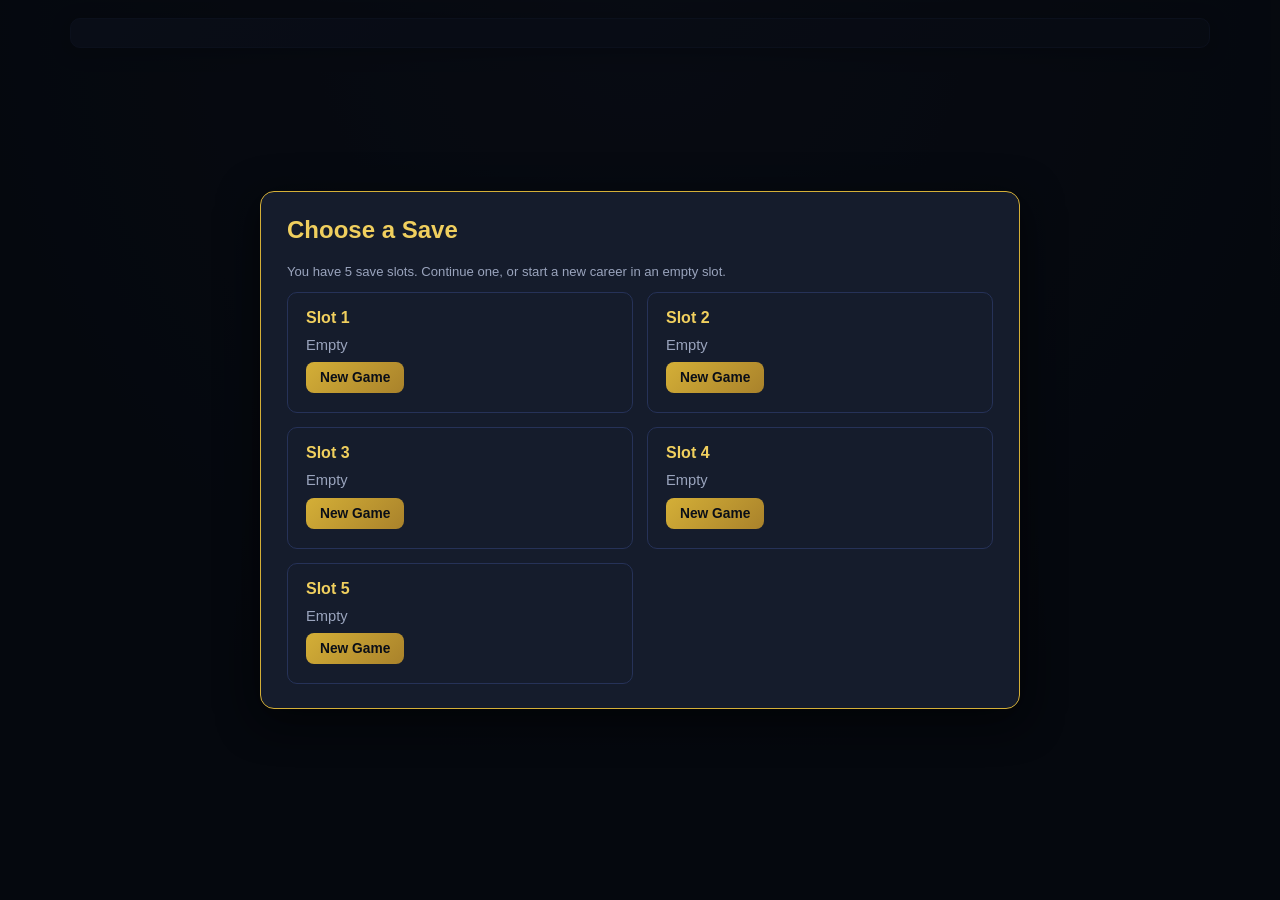
==== commit a80e1ba6: "Add interview minigames + 100/100 hire boost, and 5 save slots - Interviews now include a minigame p" ====
--- a/docs/index.html
+++ b/docs/index.html
@@ -239,12 +239,13 @@
 
 .ui-mobile #app { max-width: 100%; padding: 10px 10px 92px; }
 
-.ui-mobile #header { position: relative; padding: 12px 46px 12px 14px; }
+.ui-mobile #header { position: relative; padding: 12px 88px 12px 14px; }
 .ui-mobile .hdr-row1 { flex-direction: column; align-items: flex-start; gap: 3px; margin-bottom: 6px; }
 .ui-mobile .hdr-name { font-size: 1.15rem; }
 .ui-mobile .hdr-age, .ui-mobile .hdr-status { font-size: 0.82rem; }
 .ui-mobile .hdr-status { margin-left: 0; }
 .ui-mobile .layout-toggle { position: absolute; top: 12px; right: 12px; }
+.ui-mobile .save-toggle { right: 54px; }
 .ui-mobile .hdr-row2 { gap: 6px; margin-bottom: 8px; }
 .ui-mobile .chip { padding: 5px 9px; font-size: 0.76rem; }
 .ui-mobile .hdr-bars { gap: 10px 16px; }
@@ -698,7 +699,10 @@
    STATE.JS — game state shape, persistence, and pure helper calculations.
    ========================================================================== */
 
-const SAVE_KEY = "ib_sim_save_v1";
+const LEGACY_SAVE_KEY = "ib_sim_save_v1";
+const SAVE_SLOT_COUNT = 5;
+const SAVE_KEY_PREFIX = "ib_sim_save_slot_";
+const ACTIVE_SLOT_KEY = "ib_sim_active_slot";
 
 const STATE = {};
 
@@ -743,11 +747,15 @@
   return pool;
 }
 
-function newGame(name) {
+// The canonical default shape for a brand-new character. Also used as a
+// merge base when loading saves, so any fields missing from an older save
+// (the schema has changed across versions) fall back to safe defaults
+// instead of leaving STATE with undefined properties that crash renders.
+function freshStateDefaults() {
   const minMonthly = calcMonthlyLoanPayment(DATA.STARTING_DEBT, DATA.LOAN_APR, DATA.LOAN_TERM_MONTHS);
-
-  Object.assign(STATE, {
-    name: name || "Alex Ward",
+  return {
+    name: "Alex Ward",
+    activeSlot: 1,
     uiMode: "desktop",
     ageYears: 22,
     ageMonths: 0,
@@ -789,6 +797,14 @@
     gameOverReason: "",
     legendShown: false,
     mbaEligibleShown: false
+  };
+}
+
+function newGame(name, slot) {
+  Object.keys(STATE).forEach(k => delete STATE[k]);
+  Object.assign(STATE, freshStateDefaults(), {
+    name: name || "Alex Ward",
+    activeSlot: slot || 1
   });
 
   logEvent("You graduated with a finance degree, $450,000 in student debt, and a dream: become the best investment banker who ever lived.");
@@ -800,28 +816,92 @@
   if (STATE.log.length > 200) STATE.log.length = 200;
 }
 
-/* ---------------- Persistence ---------------- */
+/* ---------------- Persistence (5 save slots) ---------------- */
+
+function slotKey(slot) { return SAVE_KEY_PREFIX + slot; }
+
+function getActiveSlot() {
+  try {
+    const v = Number(localStorage.getItem(ACTIVE_SLOT_KEY));
+    return v >= 1 && v <= SAVE_SLOT_COUNT ? v : null;
+  } catch (e) { return null; }
+}
+
+function setActiveSlot(slot) {
+  STATE.activeSlot = slot;
+  try { localStorage.setItem(ACTIVE_SLOT_KEY, String(slot)); } catch (e) { /* ignore */ }
+}
+
+// One-time migration: bring an old single-save-file player into slot 1,
+// and make it the active slot so their game still resumes automatically.
+function migrateLegacySave() {
+  try {
+    const legacy = localStorage.getItem(LEGACY_SAVE_KEY);
+    if (!legacy) return;
+    if (!localStorage.getItem(slotKey(1))) {
+      localStorage.setItem(slotKey(1), legacy);
+    }
+    if (!localStorage.getItem(ACTIVE_SLOT_KEY)) {
+      localStorage.setItem(ACTIVE_SLOT_KEY, "1");
+    }
+    localStorage.removeItem(LEGACY_SAVE_KEY);
+  } catch (e) { /* ignore */ }
+}
 
 function save() {
-  try { localStorage.setItem(SAVE_KEY, JSON.stringify(STATE)); } catch (e) { /* storage unavailable */ }
-}
-
-function load() {
+  const slot = STATE.activeSlot || getActiveSlot() || 1;
+  try { localStorage.setItem(slotKey(slot), JSON.stringify(STATE)); } catch (e) { /* storage unavailable */ }
+}
+
+function load(slot) {
   try {
-    const raw = localStorage.getItem(SAVE_KEY);
+    const raw = localStorage.getItem(slotKey(slot));
     if (!raw) return false;
     const parsed = JSON.parse(raw);
-    Object.assign(STATE, parsed);
+    Object.keys(STATE).forEach(k => delete STATE[k]);
+    // Merge onto fresh defaults first so fields missing from an older save
+    // (schema drift across versions) don't leave STATE with undefined spots.
+    Object.assign(STATE, freshStateDefaults(), parsed);
+    STATE.activeSlot = slot;
     return true;
   } catch (e) { return false; }
 }
 
-function hasSave() {
-  try { return !!localStorage.getItem(SAVE_KEY); } catch (e) { return false; }
-}
-
+function hasSaveInSlot(slot) {
+  try { return !!localStorage.getItem(slotKey(slot)); } catch (e) { return false; }
+}
+
+function deleteSlot(slot) {
+  try { localStorage.removeItem(slotKey(slot)); } catch (e) { /* ignore */ }
+}
+
+// Wipes only the currently active slot (used by "start a new career" after game over).
 function wipeSave() {
-  try { localStorage.removeItem(SAVE_KEY); } catch (e) { /* ignore */ }
+  const slot = STATE.activeSlot || getActiveSlot() || 1;
+  deleteSlot(slot);
+}
+
+function getSlotSummary(slot) {
+  try {
+    const raw = localStorage.getItem(slotKey(slot));
+    if (!raw) return null;
+    const s = JSON.parse(raw);
+    let status = "Unemployed";
+    if (s.education && s.education.inMBA) {
+      status = "MBA Student";
+    } else if (s.employment) {
+      const titles = s.employment.track === "IB" ? DATA.TITLES_IB : DATA.TITLES_PE;
+      const firm = DATA.FIRMS.find(f => f.id === s.employment.firmId);
+      status = `${titles[s.employment.titleIndex]}${firm ? " @ " + firm.name : ""}`;
+    }
+    const car = s.car && s.car.id !== "none" ? DATA.CARS.find(c => c.id === s.car.id) : null;
+    const carValue = car ? car.cashPrice * 0.55 : 0;
+    const netWorth = Math.round((s.cash || 0) + (s.savings || 0) + (s.investment || 0) + carValue - (s.debt || 0) - (s.car ? s.car.balance || 0 : 0));
+    return {
+      name: s.name, ageYears: s.ageYears, ageMonths: s.ageMonths,
+      status, netWorth, gameOver: !!s.gameOver
+    };
+  } catch (e) { return null; }
 }
 
 /* ---------------- Derived helpers ---------------- */
@@ -1210,7 +1290,11 @@
   // have far more applicants per seat, independent of how well you did.
   const competitiveness = firm.competitiveness != null ? firm.competitiveness : 0.3;
   const tierBaseChance = { strong: 0.92, pass: 0.72, borderline: 0.45 }[outcome];
-  const hireChance = clamp(tierBaseChance - competitiveness * 0.5, 0.04, 0.97);
+  let hireChance = clamp(tierBaseChance - competitiveness * 0.5, 0.04, 0.97);
+
+  // A near-perfect (100/100) interview is memorable enough to blow past
+  // ordinary competitiveness -- everyone wants the candidate who nailed it.
+  if (scorePct >= 0.97) hireChance = Math.max(hireChance, 0.95);
 
   if (Math.random() > hireChance) {
     logEvent(`${firm.name} liked what they saw, but the seat went to another candidate — roles at a ${firm.tier} shop are brutally competitive.`);
@@ -1950,8 +2034,10 @@
 const INTERVIEW = {};
 
 const IV_TIMER_SECONDS = 30;
-const IV_QUESTION_COUNT = 5;
+const IV_QUESTION_COUNT = 4;
 const DEFAULT_IV_WEIGHTS = { easy: 0.6, medium: 0.3, hard: 0.1 };
+const IV_QUIZ_WEIGHT = 0.6;
+const IV_MINIGAME_WEIGHT = 0.4;
 
 function pickInterviewQuestions(weights, count) {
   const byTier = { easy: [], medium: [], hard: [] };
@@ -1988,7 +2074,7 @@
   let idx = 0, correct = 0;
 
   function nextQuestion() {
-    if (idx >= questions.length) return finish();
+    if (idx >= questions.length) return startMinigamePhase();
     const q = questions[idx];
 
     // Shuffle option order (and track the new correct index) fresh each time,
@@ -2035,8 +2121,29 @@
     }, 200);
   }
 
-  function finish() {
-    const scorePct = correct / questions.length;
+  function startMinigamePhase() {
+    const quizScorePct = correct / questions.length;
+    openModalHTML(`
+      <div class="modal-box minigame-box">
+        <div class="minigame-header">One more thing</div>
+        <div class="minigame-sub">${firm.name} wants to see how you think on your feet, not just what you know. One quick exercise before they decide.</div>
+        <button class="btn btn-primary" id="iv-mg-continue">Continue</button>
+      </div>
+    `);
+    document.getElementById("iv-mg-continue").onclick = () => {
+      clearModal();
+      const variant = pickRandom(["crunch", "reflex", "triage", "sequence"]);
+      const title = `Interview at ${firm.name}`;
+      const onMgDone = (mgScore) => finish(quizScorePct, mgScore);
+      if (variant === "reflex") launchReflex(title, onMgDone);
+      else if (variant === "triage") launchInboxTriage(title, onMgDone);
+      else if (variant === "sequence") launchClientSequence(title, onMgDone);
+      else launchModelCrunch(title, onMgDone);
+    };
+  }
+
+  function finish(quizScorePct, mgScore) {
+    const scorePct = clamp(quizScorePct * IV_QUIZ_WEIGHT + mgScore * IV_MINIGAME_WEIGHT, 0, 1);
     const result = ENGINE.resolveInterview(firmId, track, scorePct);
     let headline, sub;
     if (result.hired) {
@@ -2119,6 +2226,7 @@
       <div class="hdr-name">${STATE.name}</div>
       <div class="hdr-age">Age ${ageString()} · Career Year ${year}, Month ${month}</div>
       <div class="hdr-status">${statusLine}</div>
+      <button class="layout-toggle save-toggle" onclick="UI.showSlotPicker({forced:false})" title="Switch save" aria-label="Switch save">💾</button>
       <button class="layout-toggle" onclick="UI.toggleUIMode()" title="Switch layout" aria-label="Switch layout">${STATE.uiMode === "mobile" ? "🖥️" : "📱"}</button>
     </div>
     <div class="hdr-row2">
@@ -2535,6 +2643,71 @@
   }
 };
 
+/* ---------------- Save slots ---------------- */
+
+UI.pendingSlot = null;
+
+UI.showSlotPicker = function (opts) {
+  opts = opts || {};
+  const forced = !!opts.forced;
+  const canCancel = !forced && STATE.characterCreated;
+  const cards = [];
+  for (let slot = 1; slot <= SAVE_SLOT_COUNT; slot++) {
+    const summary = getSlotSummary(slot);
+    const isActive = STATE.characterCreated && STATE.activeSlot === slot;
+    if (summary) {
+      cards.push(`
+        <div class="card save-slot ${isActive ? "current" : ""}">
+          <h4>Slot ${slot}${isActive ? " — Current" : ""}</h4>
+          <p>${summary.name} — Age ${summary.ageYears}y ${summary.ageMonths}m</p>
+          <p class="muted">${summary.status}${summary.gameOver ? " · Game Over" : ""}</p>
+          <p class="muted">Net worth: ${fmtMoney(summary.netWorth)}</p>
+          <div class="btn-row">
+            <button class="btn btn-primary" onclick="UI.pickSlotContinue(${slot})">Continue</button>
+            <button class="btn btn-danger" onclick="UI.pickSlotDelete(${slot}, ${forced})">Delete</button>
+          </div>
+        </div>
+      `);
+    } else {
+      cards.push(`
+        <div class="card save-slot">
+          <h4>Slot ${slot}</h4>
+          <p class="muted">Empty</p>
+          <button class="btn btn-primary" onclick="UI.pickSlotNew(${slot})">New Game</button>
+        </div>
+      `);
+    }
+  }
+  openModalHTML(`
+    <div class="modal-box wide">
+      <h2>Choose a Save</h2>
+      <p class="muted">You have 5 save slots. Continue one, or start a new career in an empty slot.</p>
+      <div class="grid-2">${cards.join("")}</div>
+      ${canCancel ? '<button class="btn" id="slot-cancel">Cancel</button>' : ""}
+    </div>
+  `);
+  if (canCancel) el("slot-cancel").onclick = () => { clearModal(); };
+};
+
+UI.pickSlotContinue = function (slot) {
+  load(slot);
+  setActiveSlot(slot);
+  clearModal();
+  UI.renderAll();
+};
+
+UI.pickSlotDelete = function (slot, forced) {
+  if (!confirm("Delete this save? This can't be undone.")) return;
+  if (STATE.activeSlot === slot) STATE.characterCreated = false;
+  deleteSlot(slot);
+  UI.showSlotPicker({ forced: forced || !STATE.characterCreated });
+};
+
+UI.pickSlotNew = function (slot) {
+  UI.pendingSlot = slot;
+  UI.showCharacterCreation();
+};
+
 /* ---------------- Character creation ---------------- */
 
 UI.showCharacterCreation = function () {
@@ -2564,10 +2737,12 @@
 
   el("char-start").onclick = () => {
     const name = el("char-name").value.trim() || "Alex Ward";
-    STATE.characterCreated = true;
-    newGame(name);
+    const slot = UI.pendingSlot || STATE.activeSlot || 1;
+    newGame(name, slot);
+    setActiveSlot(slot);
     STATE.characterCreated = true;
     STATE.uiMode = chosenMode;
+    UI.pendingSlot = null;
     save();
     UI.renderAll();
   };
@@ -2621,13 +2796,16 @@
    ========================================================================== */
 
 (function boot() {
-  const loaded = load();
-  if (!loaded || !STATE.characterCreated) {
-    STATE.characterCreated = false;
-  }
-  UI.renderAll();
-
-  window.addEventListener("beforeunload", save);
+  migrateLegacySave();
+
+  const activeSlot = getActiveSlot();
+  if (activeSlot && hasSaveInSlot(activeSlot) && load(activeSlot)) {
+    UI.renderAll();
+  } else {
+    UI.showSlotPicker({ forced: true });
+  }
+
+  window.addEventListener("beforeunload", () => { if (STATE.activeSlot) save(); });
 
   // Expose a manual reset for convenience in dev tools.
   window.resetGame = function () { wipeSave(); location.reload(); };
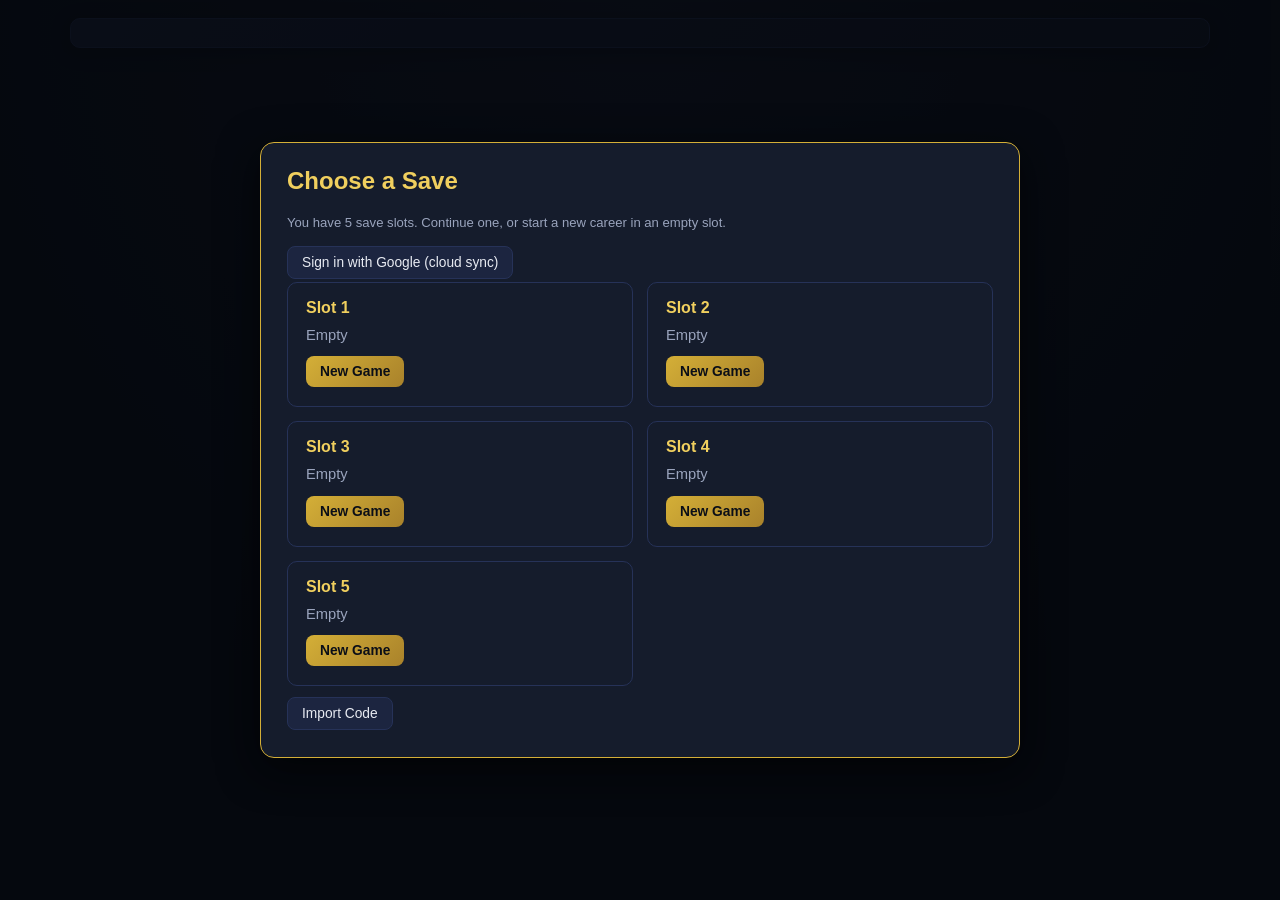
==== commit fbe6c011: "Add export/import save codes and a Google sign-in cloud sync scaffold - Export/Import: each save slo" ====
--- a/docs/index.html
+++ b/docs/index.html
@@ -2651,6 +2651,7 @@
   opts = opts || {};
   const forced = !!opts.forced;
   const canCancel = !forced && STATE.characterCreated;
+  const cloudUser = (typeof CLOUD !== "undefined" && CLOUD.enabled) ? CLOUD.user : null;
   const cards = [];
   for (let slot = 1; slot <= SAVE_SLOT_COUNT; slot++) {
     const summary = getSlotSummary(slot);
@@ -2664,8 +2665,10 @@
           <p class="muted">Net worth: ${fmtMoney(summary.netWorth)}</p>
           <div class="btn-row">
             <button class="btn btn-primary" onclick="UI.pickSlotContinue(${slot})">Continue</button>
+            <button class="btn" onclick="UI.exportSlot(${slot})">Export Code</button>
             <button class="btn btn-danger" onclick="UI.pickSlotDelete(${slot}, ${forced})">Delete</button>
           </div>
+          ${cloudUser ? `<div class="btn-row"><button class="btn" onclick="CLOUD.uploadSlot(${slot})">☁ Upload</button><button class="btn" onclick="CLOUD.downloadSlot(${slot})">☁ Download</button></div>` : ""}
         </div>
       `);
     } else {
@@ -2673,20 +2676,35 @@
         <div class="card save-slot">
           <h4>Slot ${slot}</h4>
           <p class="muted">Empty</p>
-          <button class="btn btn-primary" onclick="UI.pickSlotNew(${slot})">New Game</button>
+          <div class="btn-row">
+            <button class="btn btn-primary" onclick="UI.pickSlotNew(${slot})">New Game</button>
+            ${cloudUser ? `<button class="btn" onclick="CLOUD.downloadSlot(${slot})">☁ Download</button>` : ""}
+          </div>
         </div>
       `);
     }
   }
+  const cloudRow = typeof CLOUD !== "undefined"
+    ? (cloudUser
+        ? `<p class="muted">Signed in as ${cloudUser.displayName || cloudUser.email} · <a href="#" id="cloud-signout">Sign out</a></p>`
+        : `<button class="btn" id="cloud-signin">Sign in with Google (cloud sync)</button>`)
+    : "";
   openModalHTML(`
     <div class="modal-box wide">
       <h2>Choose a Save</h2>
       <p class="muted">You have 5 save slots. Continue one, or start a new career in an empty slot.</p>
+      ${cloudRow}
       <div class="grid-2">${cards.join("")}</div>
-      ${canCancel ? '<button class="btn" id="slot-cancel">Cancel</button>' : ""}
+      <div class="btn-row">
+        <button class="btn" id="import-code-btn">Import Code</button>
+        ${canCancel ? '<button class="btn" id="slot-cancel">Cancel</button>' : ""}
+      </div>
     </div>
   `);
   if (canCancel) el("slot-cancel").onclick = () => { clearModal(); };
+  el("import-code-btn").onclick = () => UI.showImportCode(forced);
+  if (cloudUser) { const so = el("cloud-signout"); if (so) so.onclick = (e) => { e.preventDefault(); CLOUD.signOut(); }; }
+  else { const si = el("cloud-signin"); if (si) si.onclick = () => CLOUD.signIn(); }
 };
 
 UI.pickSlotContinue = function (slot) {
@@ -2706,6 +2724,83 @@
 UI.pickSlotNew = function (slot) {
   UI.pendingSlot = slot;
   UI.showCharacterCreation();
+};
+
+/* ---------------- Export / Import save codes ---------------- */
+
+function encodeSaveCode(rawJsonString) {
+  return btoa(unescape(encodeURIComponent(rawJsonString)));
+}
+
+function decodeSaveCode(code) {
+  return decodeURIComponent(escape(atob(code.trim())));
+}
+
+UI.exportSlot = function (slot) {
+  const raw = localStorage.getItem(slotKey(slot));
+  if (!raw) return;
+  const code = encodeSaveCode(raw);
+  openModalHTML(`
+    <div class="modal-box">
+      <h2>Your Save Code</h2>
+      <p class="muted">Copy this code, then use "Import Code" on another device or browser to bring this save over.</p>
+      <textarea id="export-code" class="num-input" style="width:100%;height:140px;" readonly>${code}</textarea>
+      <div class="btn-row">
+        <button class="btn btn-primary" id="export-copy">Copy Code</button>
+        <button class="btn" id="export-back">Back</button>
+      </div>
+    </div>
+  `);
+  el("export-copy").onclick = () => {
+    const ta = el("export-code");
+    ta.select();
+    let copied = false;
+    if (navigator.clipboard && navigator.clipboard.writeText) {
+      navigator.clipboard.writeText(code).then(() => UI.toast("Copied!")).catch(() => { document.execCommand("copy"); UI.toast("Copied!"); });
+      copied = true;
+    }
+    if (!copied) { document.execCommand("copy"); UI.toast("Copied!"); }
+  };
+  el("export-back").onclick = () => UI.showSlotPicker({ forced: !STATE.characterCreated });
+};
+
+UI.showImportCode = function (forced) {
+  openModalHTML(`
+    <div class="modal-box">
+      <h2>Import a Save Code</h2>
+      <p class="muted">Paste a code exported from another device, then choose which slot to load it into.</p>
+      <textarea id="import-code" class="num-input" style="width:100%;height:140px;" placeholder="Paste code here"></textarea>
+      <label class="field-label">Import into slot</label>
+      <select id="import-slot" class="num-input">
+        ${[1, 2, 3, 4, 5].map(s => `<option value="${s}">Slot ${s}${hasSaveInSlot(s) ? " (occupied — will overwrite)" : " (empty)"}</option>`).join("")}
+      </select>
+      <div class="btn-row">
+        <button class="btn btn-primary" id="import-go">Import</button>
+        <button class="btn" id="import-back">Back</button>
+      </div>
+    </div>
+  `);
+  el("import-go").onclick = () => {
+    const code = el("import-code").value.trim();
+    const slot = Number(el("import-slot").value);
+    if (!code) { UI.toast("Paste a code first.", true); return; }
+    let parsed;
+    try {
+      parsed = JSON.parse(decodeSaveCode(code));
+    } catch (e) {
+      UI.toast("That code looks invalid.", true);
+      return;
+    }
+    if (!parsed || typeof parsed !== "object" || !parsed.name) {
+      UI.toast("That code looks invalid.", true);
+      return;
+    }
+    if (hasSaveInSlot(slot) && !confirm(`This will overwrite the existing save in Slot ${slot}. Continue?`)) return;
+    localStorage.setItem(slotKey(slot), JSON.stringify(parsed));
+    UI.toast(`Imported into Slot ${slot}!`);
+    UI.showSlotPicker({ forced: forced || !STATE.characterCreated });
+  };
+  el("import-back").onclick = () => UI.showSlotPicker({ forced: forced || !STATE.characterCreated });
 };
 
 /* ---------------- Character creation ---------------- */
@@ -2790,6 +2885,106 @@
 };
 
 
+/* ---- js/cloud-sync.js ---- */
+/* ==========================================================================
+   CLOUD-SYNC.JS — optional Google sign-in + cross-device cloud sync.
+
+   This is OFF by default and totally inert until you set it up. To enable it:
+
+   1. Go to https://console.firebase.google.com and create a free project
+      (any Google account works).
+   2. In your project: Build > Authentication > Sign-in method > enable
+      "Google" as a provider.
+   3. In your project: Build > Firestore Database > Create database
+      (production mode is fine; the default security rules that only allow
+      a signed-in user to read/write their own /users/{uid}/** documents
+      work with this file as-is).
+   4. Project settings (gear icon) > General > "Your apps" > add a Web app.
+      Copy the firebaseConfig object it gives you.
+   5. Paste that object as FIREBASE_CONFIG below, replacing `null`.
+   6. If you're hosting on GitHub Pages, add that domain (e.g.
+      yourname.github.io) under Authentication > Settings > Authorized
+      domains, or Google sign-in will be rejected.
+
+   This only works when the page can reach the internet and load Google's
+   SDK from a CDN — it will not work inside the sandboxed Claude Artifact
+   viewer (its content-security-policy blocks outside connections), only
+   on a normally-hosted copy of this page (e.g. GitHub Pages). If it isn't
+   configured, or the SDK can't load, every function below quietly no-ops
+   with a toast instead of erroring.
+   ========================================================================== */
+
+const FIREBASE_CONFIG = null; // <-- paste your Firebase config object here
+
+const CLOUD = { enabled: false, user: null };
+
+(function initCloud() {
+  if (!FIREBASE_CONFIG) return;
+  const version = "10.7.1";
+  function loadScript(src) {
+    return new Promise((resolve, reject) => {
+      const s = document.createElement("script");
+      s.src = src;
+      s.onload = resolve;
+      s.onerror = reject;
+      document.head.appendChild(s);
+    });
+  }
+  loadScript(`https://www.gstatic.com/firebasejs/${version}/firebase-app-compat.js`)
+    .then(() => loadScript(`https://www.gstatic.com/firebasejs/${version}/firebase-auth-compat.js`))
+    .then(() => loadScript(`https://www.gstatic.com/firebasejs/${version}/firebase-firestore-compat.js`))
+    .then(() => {
+      firebase.initializeApp(FIREBASE_CONFIG);
+      CLOUD.enabled = true;
+      firebase.auth().onAuthStateChanged(user => {
+        CLOUD.user = user;
+      });
+    })
+    .catch(() => { CLOUD.enabled = false; });
+})();
+
+CLOUD.signIn = function () {
+  if (!CLOUD.enabled) { UI.toast("Cloud sync isn't set up yet.", true); return; }
+  const provider = new firebase.auth.GoogleAuthProvider();
+  firebase.auth().signInWithPopup(provider)
+    .then(() => {
+      UI.toast("Signed in as " + firebase.auth().currentUser.displayName);
+      UI.showSlotPicker({ forced: !STATE.characterCreated });
+    })
+    .catch(e => UI.toast("Sign-in failed: " + e.message, true));
+};
+
+CLOUD.signOut = function () {
+  if (!CLOUD.enabled) return;
+  firebase.auth().signOut().then(() => {
+    UI.toast("Signed out.");
+    UI.showSlotPicker({ forced: !STATE.characterCreated });
+  });
+};
+
+CLOUD.uploadSlot = function (slot) {
+  if (!CLOUD.enabled || !CLOUD.user) { UI.toast("Sign in with Google first.", true); return; }
+  const raw = localStorage.getItem(slotKey(slot));
+  if (!raw) { UI.toast("Nothing to upload in that slot.", true); return; }
+  firebase.firestore().collection("users").doc(CLOUD.user.uid).collection("saves").doc(String(slot))
+    .set({ data: raw, updatedAt: Date.now() })
+    .then(() => UI.toast(`Uploaded Slot ${slot} to the cloud.`))
+    .catch(e => UI.toast("Upload failed: " + e.message, true));
+};
+
+CLOUD.downloadSlot = function (slot) {
+  if (!CLOUD.enabled || !CLOUD.user) { UI.toast("Sign in with Google first.", true); return; }
+  firebase.firestore().collection("users").doc(CLOUD.user.uid).collection("saves").doc(String(slot)).get()
+    .then(doc => {
+      if (!doc.exists) { UI.toast("No cloud save for that slot yet.", true); return; }
+      localStorage.setItem(slotKey(slot), doc.data().data);
+      UI.toast(`Downloaded Slot ${slot} from the cloud.`);
+      UI.showSlotPicker({ forced: !STATE.characterCreated });
+    })
+    .catch(e => UI.toast("Download failed: " + e.message, true));
+};
+
+
 /* ---- js/main.js ---- */
 /* ==========================================================================
    MAIN.JS — boot sequence.
